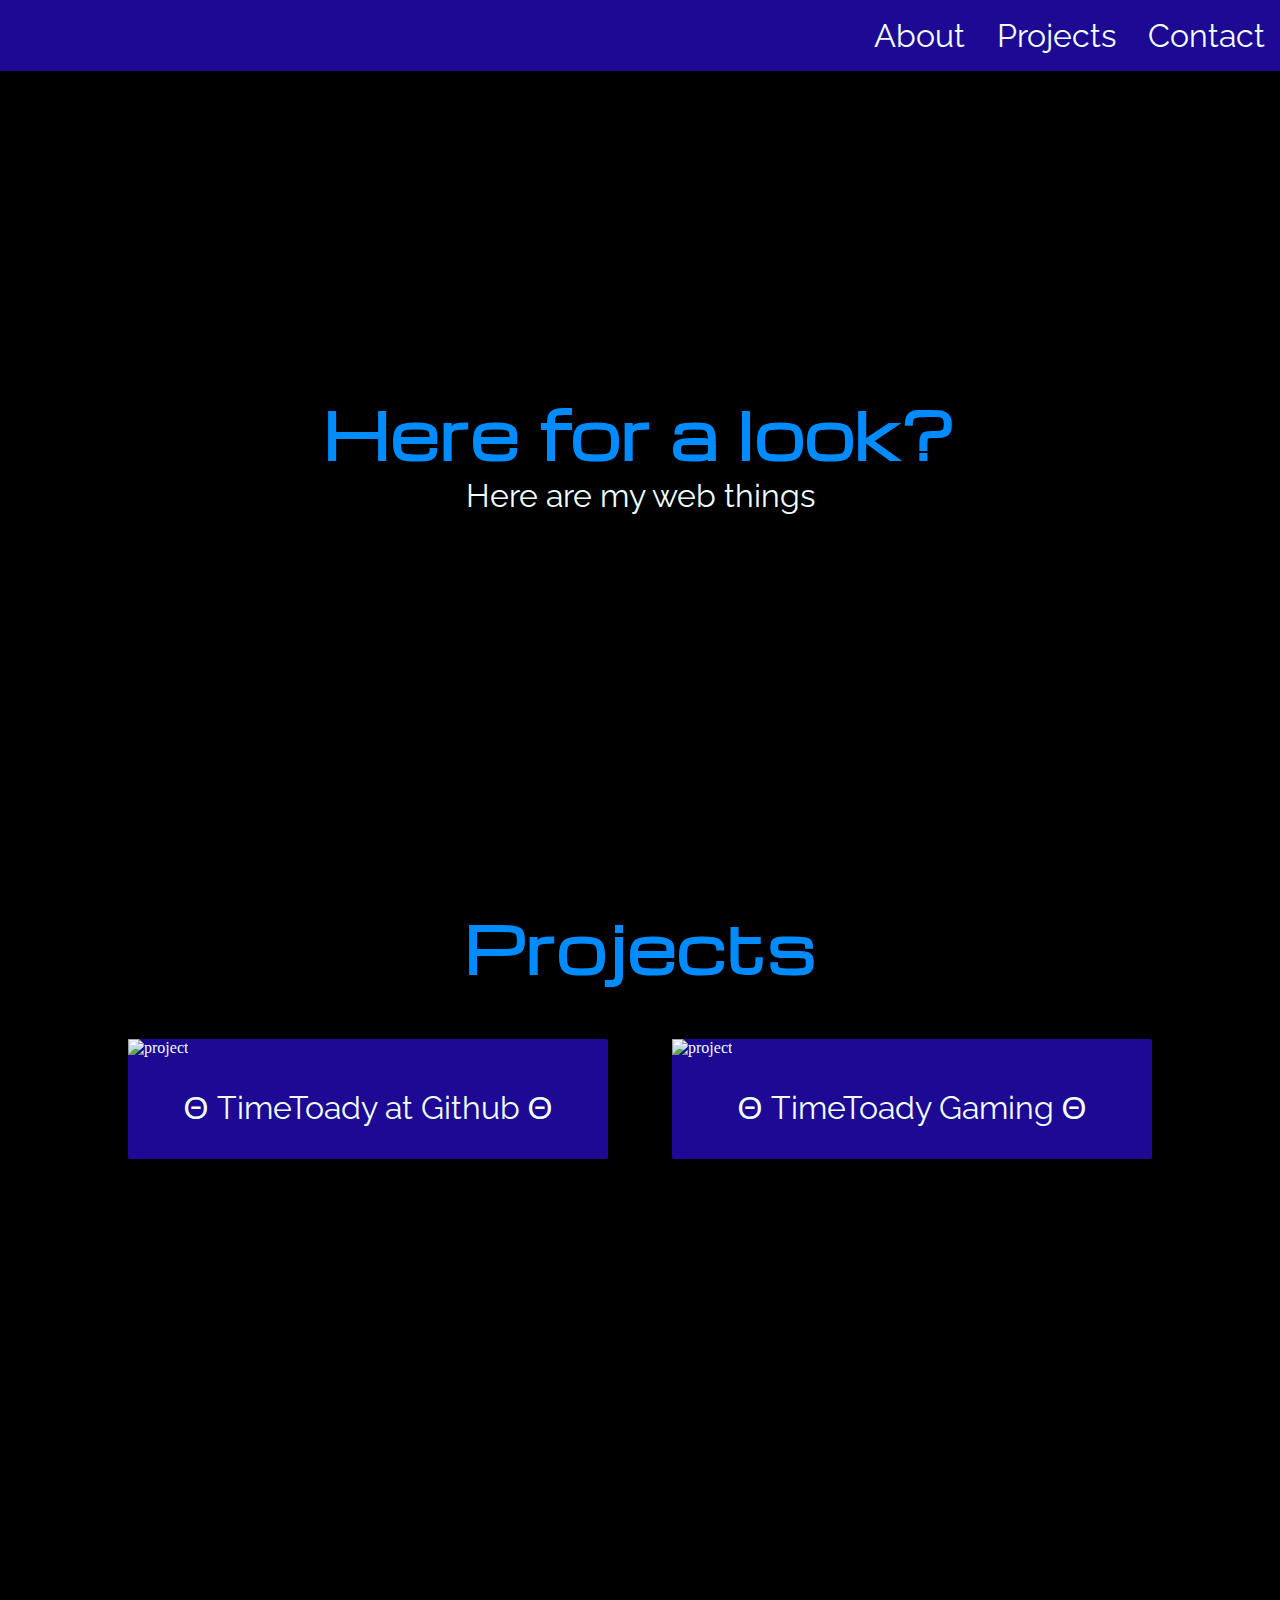
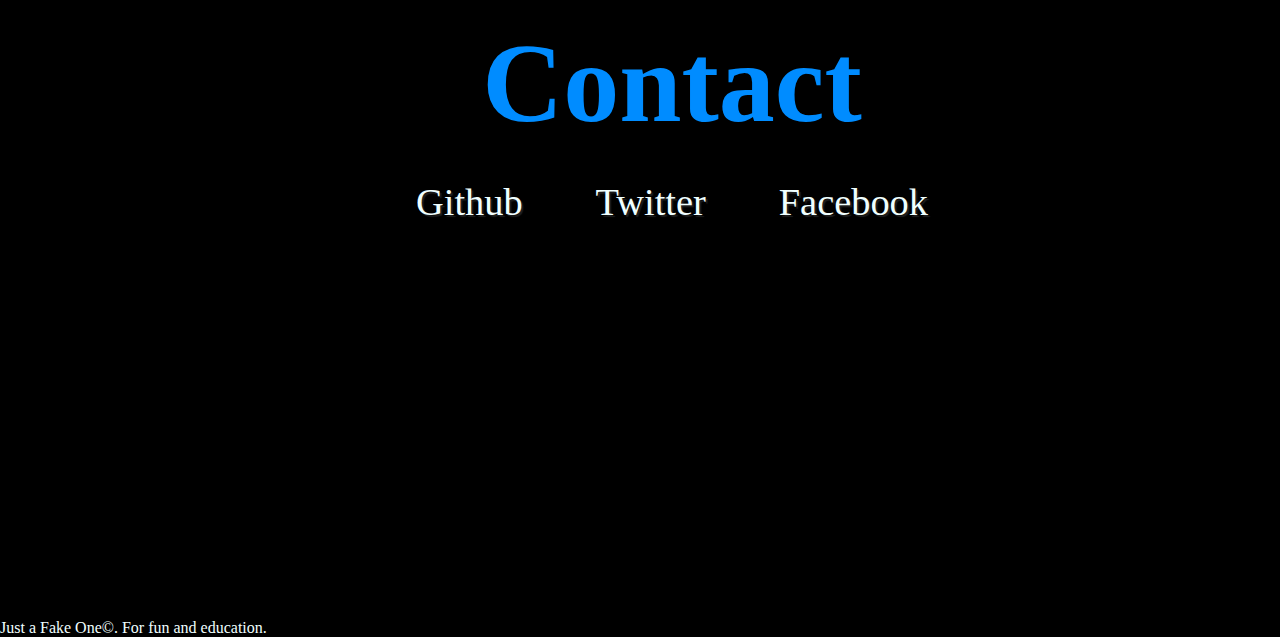
==== index.html @ efb1bec5 "Fixed issue with script" ====
<!DOCTYPE html>
<html lang="en">

<head>
    <meta charset="UTF-8">
    <meta name="viewport" content="width=device-width, initial-scale=1.0">
    <meta http-equiv="X-UA-Compatible" content="ie=edge">
    <link href="style.css" rel="stylesheet">
    <link href="https://fonts.googleapis.com/css?family=Michroma|Raleway&display=swap" rel="stylesheet">
    <link rel="stylesheet" href="https://cdnjs.cloudflare.com/ajax/libs/animate.css/3.7.2/animate.min.css">
    <script src="https://cdn.freecodecamp.org/testable-projects-fcc/v1/bundle.js"></script>
    <title>Adam's Personal Portfolio</title>
</head>

<body>
    <script src="https://cdn.freecodecamp.org/testable-projects-fcc/v1/bundle.js"></script>
    <header>
    </header>

    <nav id="navbar" class="the-nav">
        <ul id="navlist" class="nav-list">
            <li><a href="#welcome-section">About</a></li>
            <li><a href="#projecttop">Projects</a></li>
            <li><a href="#contact">Contact</a></li>
        </ul>
    </nav>
    <main>
        
        <section id="welcome-section">
            <h1>Here for a look?</h1>
            <p>Here are my web things</p>


        </section>
        <a class="anchor" id="projecttop"></a>
        <section id="projects" class="projectsM">
            <h1>Projects</h1>
            <div class="projects-grid">
                <a href="https://github.com/timetoady" target="_blank" class="project project-tile">
                    <img class="project-image"
                        src="https://avatars3.githubusercontent.com/u/16855687?s=460&v=4"
                        alt="project" />
                    <p class="project-title">
                        <span class="code">&Theta;</span>
                        TimeToady at Github
                        <span class="code">&Theta;</span>
                    </p>
                </a>
                <a href="http://timetoady.com/dgm2120/04IntroCSS/" target="_blank" class="project project-tile">
                    <img class="project-image"
                        src="http://timetoady.com/dgm2120/04IntroCSS/TimeToadyGamingthumbnail1.png"
                        alt="project" />
                    <p class="project-title">
                        <span class="code">&Theta;</span>
                        TimeToady Gaming
                        <span class="code">&Theta;</span>
                    </p>
                </a>
            </div>
        </section>
        <section id="contact">
            <div id="contactHeader">
                <h2>Contact</h2>
            </div>
        <div id="contacts" class="contactsPage">
        <a href="https://github.com/timetoady" id="profile-link" target="_blank" class="contact-details" class="animated bounce delay-2s">Github</a>
        <a href="https://twitter.com/ajandreason" target="_blank" class="contact-details" class="animated bounce delay-2s">Twitter</a>
        <a href="https://www.facebook.com/adam.andreason1" class="contact-details" target="_blank">Facebook</a>
    </div>
        </section>
    </main>
</body>
<footer>Just a Fake One&copy;. For fun and education.</footer>

</html>
---- style.css ----
* {
  margin: 0px;
}
@media (max-width: 75em) {
  html {
    font-size: 60%;
  }
}

@media (max-width: 61.25em) {
  html {
    font-size: 58%;
  }
}

html {
  box-sizing: border-box;
  font-size: 100%;
  scroll-behavior: smooth;
}

a {
  text-decoration: none;
  color: azure;
}

body {
  background-color: black;
  color: azure;
}

h1 {
  color: rgb(0, 140, 255);
  font-family: "Michroma", sans-serif;
  font-weight: 800;
  font-size: 4em;
  text-align: center;
}

h2 {
  font-size: 7rem;
  color: rgb(0, 140, 255);
}
p {
  color: azure;
  font-family: "Raleway", sans-serif;
  font-size: 2rem;
}


.nav-list {
  display: flex;
  justify-content: flex-end;
  align-items: center;
  position: fixed;
  width: 100%;
  background-color: #1e0994;
  font-family: "Raleway", open-sans;
  padding: 1px;
}

@media (max-width: 28.75em) {
  html{
    font-size: 55%;
  }
  
  #contacts{
      flex-direction: column;
      line-height: 5rem;
      
  }

  #contactHeader{
      margin-bottom: 5rem;
  }
  #navlist {
  display: flex;
  flex: 1 0 40px;
  justify-content: space-around;
  scroll-behavior: smooth;
  margin-right: 4rem;
  padding: 0px;
  position: fixed;
  }  

  #projects {
    min-height: 100vh;
    margin: 4rem 2rem 3rem 0.5rem;
    padding: 2rem 0rem 2rem 2.6rem;
}
}
.nav-list {
    list-style: none;
    justify-content: flex-end;
    position: fixed;

}

.nav-list a:link {
  display: block;
  font-size: 2rem;
  padding: 1rem;
  box-sizing: inherit;
}

.nav-list a:hover {
  background-color: rgba(53, 38, 38, 0.8);
  box-shadow: 0 2px 0 rgba(53, 38, 38, 0.8);
}

li {
  font-size: 3rem;
  color: azure;
}

#welcome-section {
  display: flex;
  flex-direction: column;
  justify-content: center;
  align-items: center;
  width: 100%;
  height: 100vh;
}

#contact {
  display: flex;
  flex-direction: column;
  justify-content: center;
  flex-wrap: wrap;
  align-items: center;
  text-align: center;
  width: 100%;
  height: 100vh;
  padding: 2rem;
  margin-top: 4rem;
}

#profile-link a:hover {
  text-shadow: 2px 2px 1px #1f1f1f;
  font-size: 4rem;
  transition: ease-out;
}

.projects-grid {
  display: grid;
  grid-template-columns: repeat(auto-fit, minmax(320px, 1fr));
  grid-gap: 4rem;
  width: 100%;
  max-width: 80vw;
  margin: 0 auto;
  margin-bottom: 6rem;
  margin-top: 3rem;
  
}

@media (max-width: 30.625em) {
  .projects-grid {
    grid-template-columns: 1fr;
    
  }
}

.project {
  background: #1e0994;
  box-shadow: 1px 1px 2px rgba(0, 0, 0, 0.5);
  border-radius: 2px;
}

.project-title {
  font-size: 2rem;
  padding: 2rem 0.5rem;
  text-align: center;
  
}

.project-image {
  height: calc(100% - 6.8rem);
  width: 100%;
  object-fit: cover;
  
  
}

.contactsPage {
  display: flex;
  justify-content: space-between;
  flex-flow: wrap;
  width: 40vw;
  padding: 2rem;
  text-align: center;
}

.contact-details {
  font-size: 2.4rem;
  text-shadow: 2px 2px 1px #1f1f1f;
  transition: transform 0.3s ease-out;
}

.contact-details:hover {
  transform: translateY(8px);
}

.code {
    color: var(--main-gray);
    transition: color 0.3s ease-out;
  }

  .project:hover .code {
    color: #f53412;
  }

  nav {
    position: fixed;
  }
.project-tile{
    border: #f53412
}
a.anchor {
    display: block;
    position: relative;
    top: -5rem;
    visibility: hidden;
}
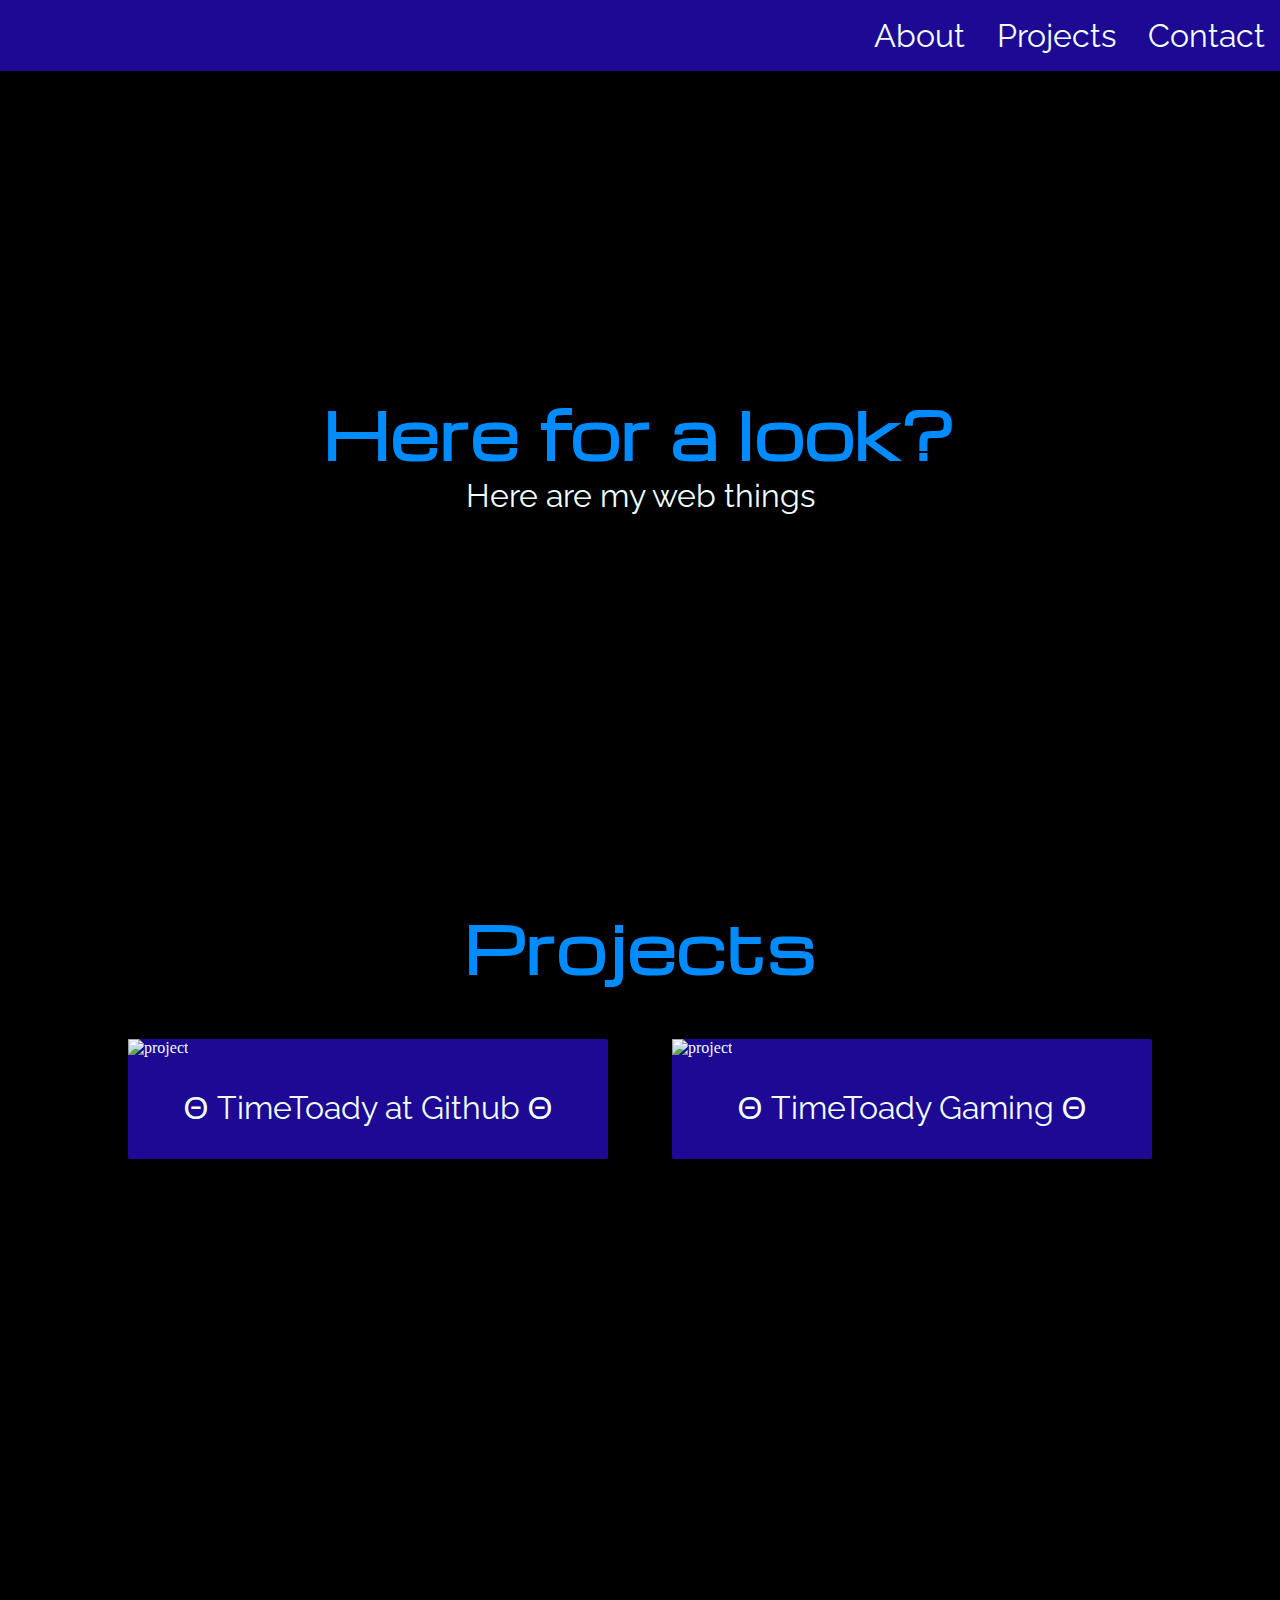
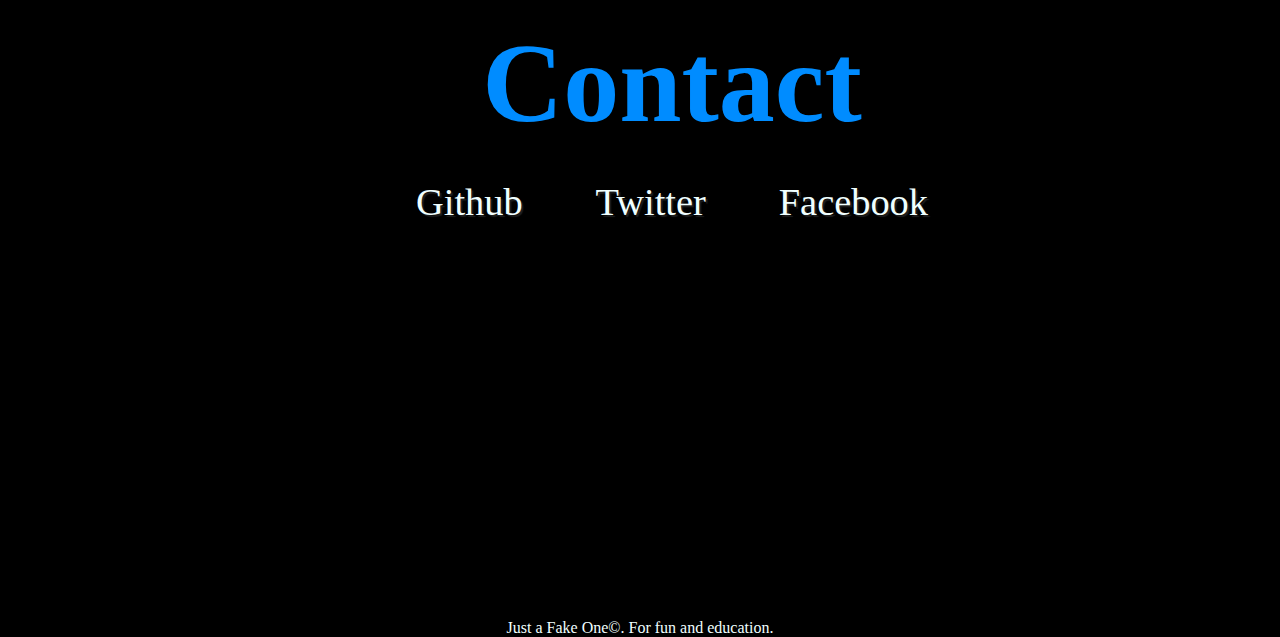
==== commit 775d6c8f: "Minor footer fix" ====
--- a/index.html
+++ b/index.html
@@ -8,7 +8,6 @@
     <link href="style.css" rel="stylesheet">
     <link href="https://fonts.googleapis.com/css?family=Michroma|Raleway&display=swap" rel="stylesheet">
     <link rel="stylesheet" href="https://cdnjs.cloudflare.com/ajax/libs/animate.css/3.7.2/animate.min.css">
-    <script src="https://cdn.freecodecamp.org/testable-projects-fcc/v1/bundle.js"></script>
     <title>Adam's Personal Portfolio</title>
 </head>
 
--- a/style.css
+++ b/style.css
@@ -220,4 +220,8 @@
     position: relative;
     top: -5rem;
     visibility: hidden;
+}
+
+footer{
+    text-align: center;
 }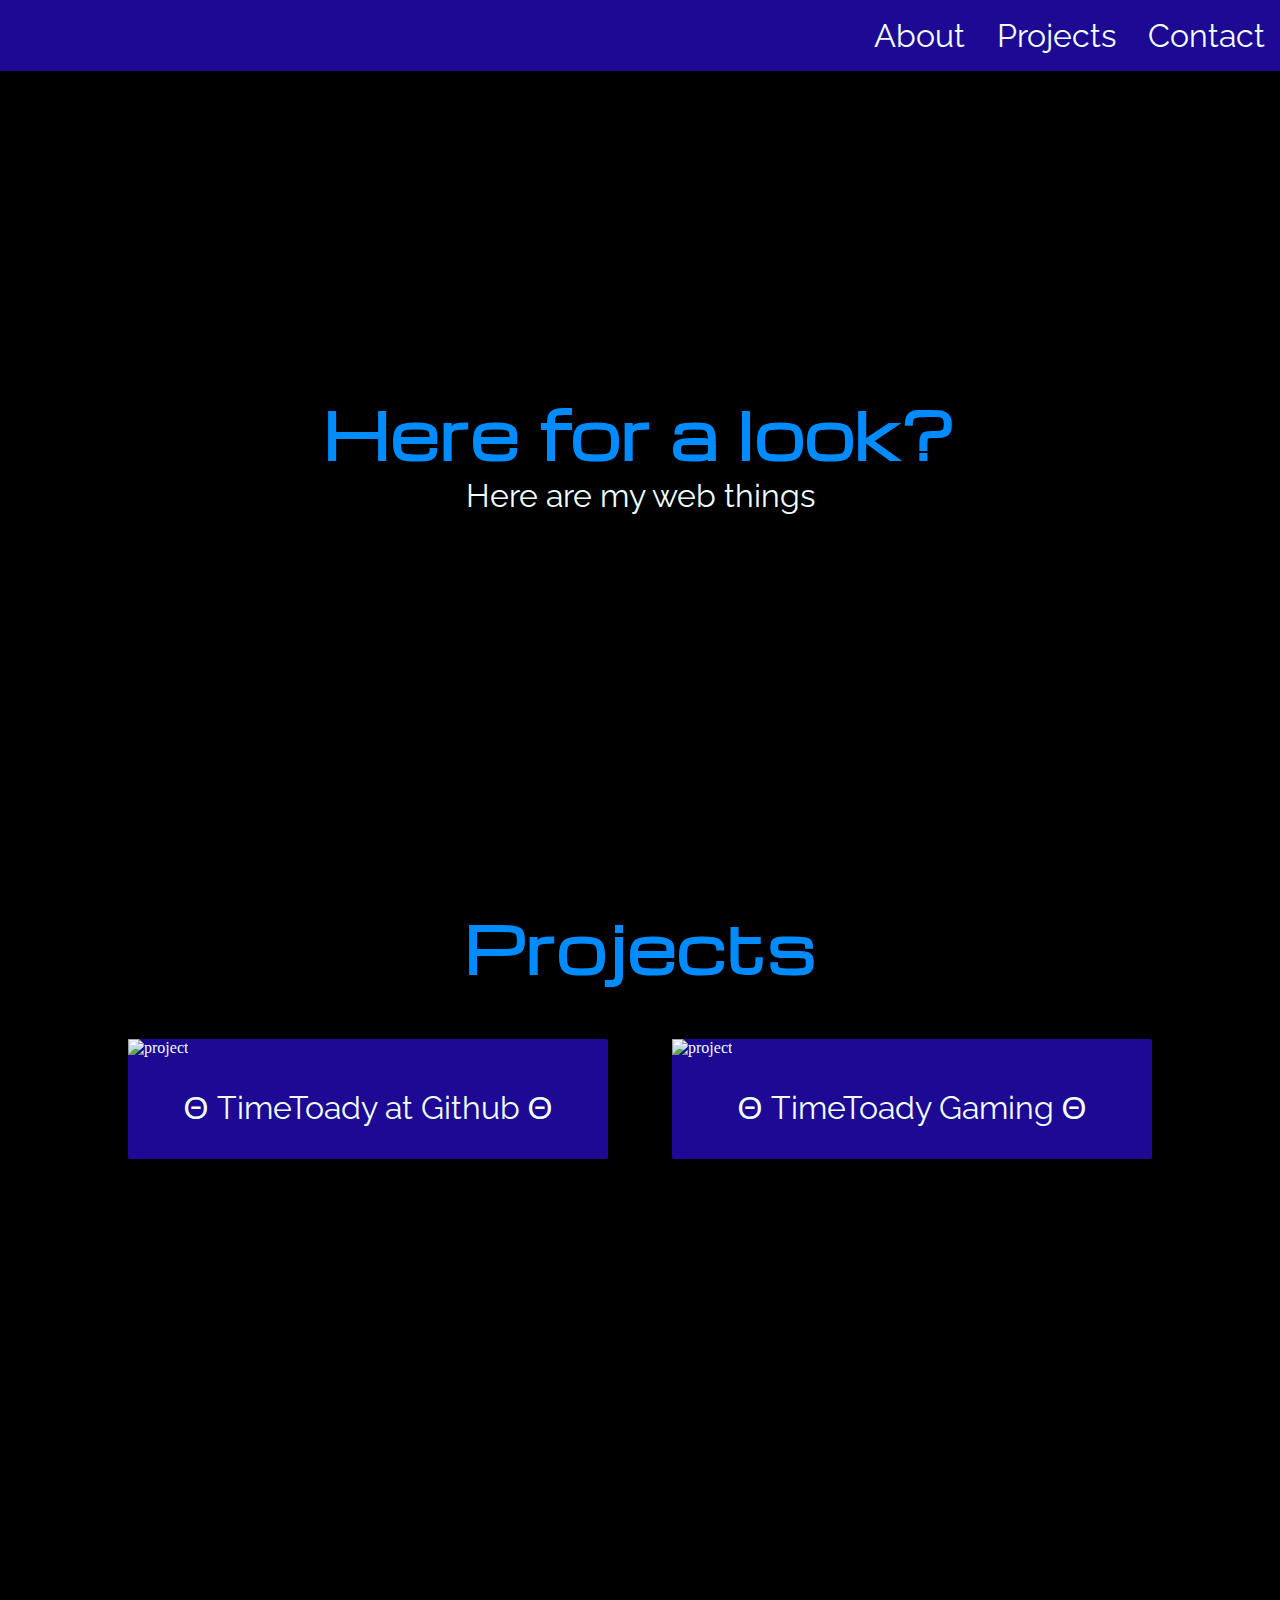
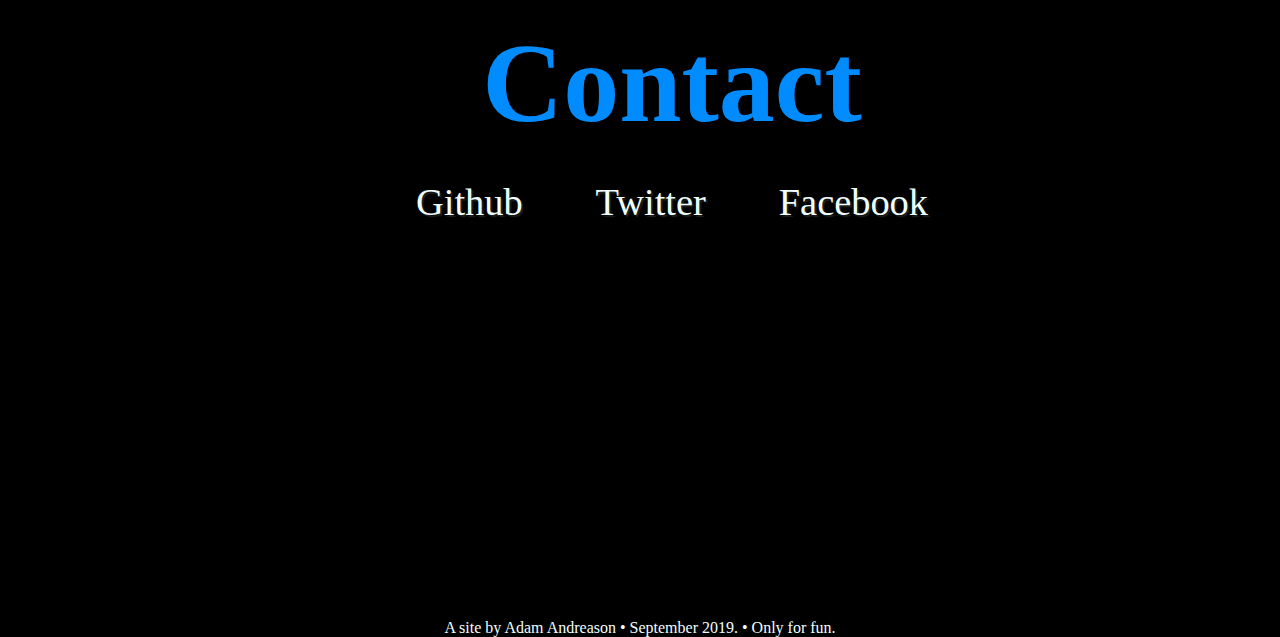
==== commit 459fb558: "More footer fixes" ====
--- a/index.html
+++ b/index.html
@@ -69,6 +69,6 @@
         </section>
     </main>
 </body>
-<footer>Just a Fake One&copy;. For fun and education.</footer>
+<footer>A site by Adam Andreason &bull; September 2019. &bull; Only for fun.</footer>
 
 </html>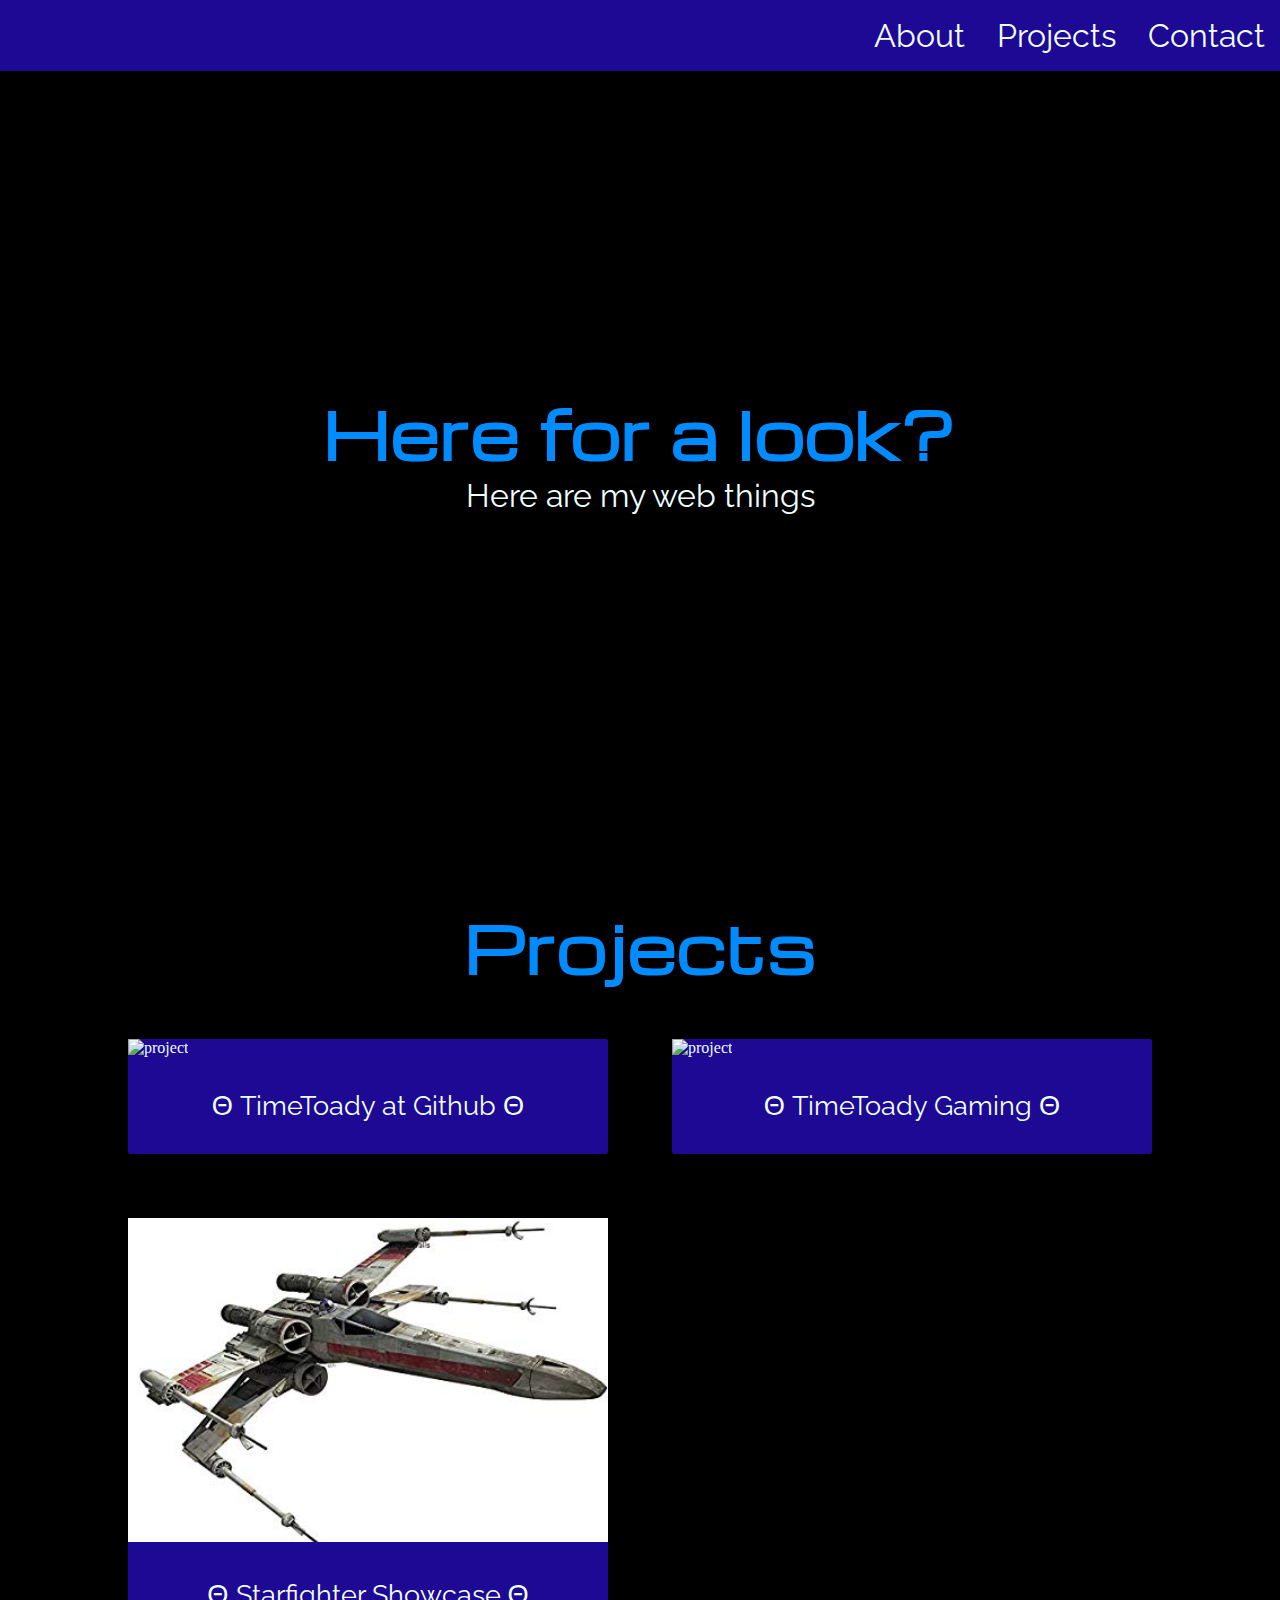
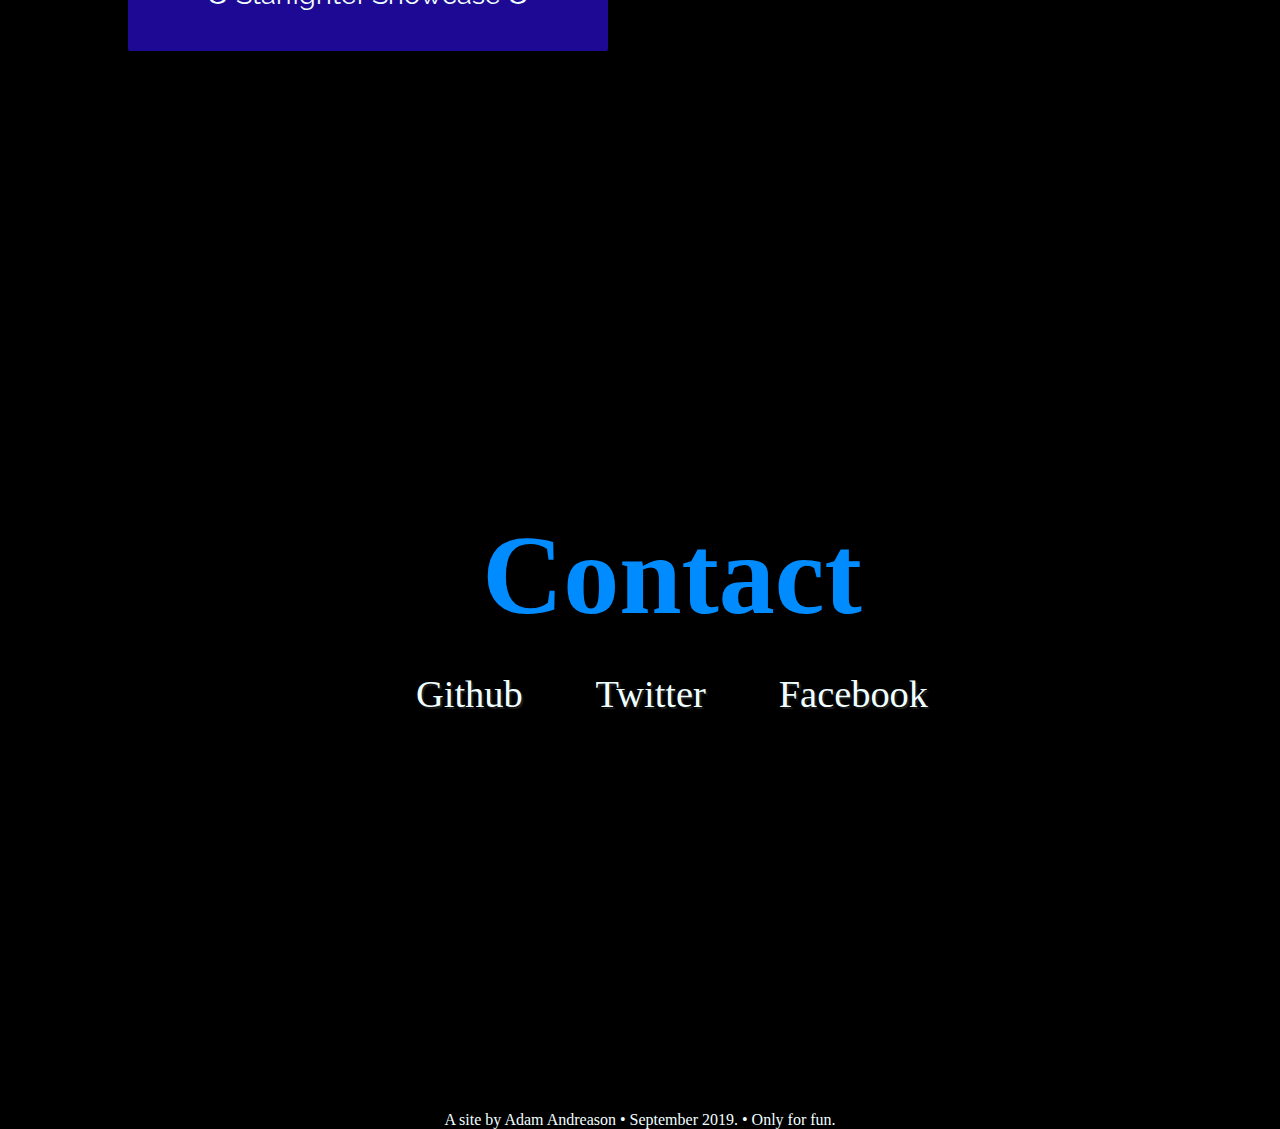
==== commit b7c711c5: "adding javaShowcase page" ====
--- a/index.html
+++ b/index.html
@@ -1,74 +1,122 @@
 <!DOCTYPE html>
 <html lang="en">
+  <head>
+    <meta charset="UTF-8" />
+    <meta name="viewport" content="width=device-width, initial-scale=1.0" />
+    <meta http-equiv="X-UA-Compatible" content="ie=edge" />
+    <link href="style.css" rel="stylesheet" />
+    <link
+      href="https://fonts.googleapis.com/css?family=Michroma|Raleway&display=swap"
+      rel="stylesheet"
+    />
+    <link
+      rel="stylesheet"
+      href="https://cdnjs.cloudflare.com/ajax/libs/animate.css/3.7.2/animate.min.css"
+    />
+    <title>Adam's Personal Portfolio</title>
+  </head>
 
-<head>
-    <meta charset="UTF-8">
-    <meta name="viewport" content="width=device-width, initial-scale=1.0">
-    <meta http-equiv="X-UA-Compatible" content="ie=edge">
-    <link href="style.css" rel="stylesheet">
-    <link href="https://fonts.googleapis.com/css?family=Michroma|Raleway&display=swap" rel="stylesheet">
-    <link rel="stylesheet" href="https://cdnjs.cloudflare.com/ajax/libs/animate.css/3.7.2/animate.min.css">
-    <title>Adam's Personal Portfolio</title>
-</head>
-
-<body>
-    <script src="https://cdn.freecodecamp.org/testable-projects-fcc/v1/bundle.js"></script>
-    <header>
-    </header>
+  <body>
+    <header></header>
 
     <nav id="navbar" class="the-nav">
-        <ul id="navlist" class="nav-list">
-            <li><a href="#welcome-section">About</a></li>
-            <li><a href="#projecttop">Projects</a></li>
-            <li><a href="#contact">Contact</a></li>
-        </ul>
+      <ul id="navlist" class="nav-list">
+        <li><a href="#welcome-section">About</a></li>
+        <li><a href="#projecttop">Projects</a></li>
+        <li><a href="#contact">Contact</a></li>
+      </ul>
     </nav>
     <main>
-        
-        <section id="welcome-section">
-            <h1>Here for a look?</h1>
-            <p>Here are my web things</p>
-
-
-        </section>
-        <a class="anchor" id="projecttop"></a>
-        <section id="projects" class="projectsM">
-            <h1>Projects</h1>
-            <div class="projects-grid">
-                <a href="https://github.com/timetoady" target="_blank" class="project project-tile">
-                    <img class="project-image"
-                        src="https://avatars3.githubusercontent.com/u/16855687?s=460&v=4"
-                        alt="project" />
-                    <p class="project-title">
-                        <span class="code">&Theta;</span>
-                        TimeToady at Github
-                        <span class="code">&Theta;</span>
-                    </p>
-                </a>
-                <a href="http://timetoady.com/dgm2120/04IntroCSS/" target="_blank" class="project project-tile">
-                    <img class="project-image"
-                        src="http://timetoady.com/dgm2120/04IntroCSS/TimeToadyGamingthumbnail1.png"
-                        alt="project" />
-                    <p class="project-title">
-                        <span class="code">&Theta;</span>
-                        TimeToady Gaming
-                        <span class="code">&Theta;</span>
-                    </p>
-                </a>
-            </div>
-        </section>
-        <section id="contact">
-            <div id="contactHeader">
-                <h2>Contact</h2>
-            </div>
+      <section id="welcome-section">
+        <h1>Here for a look?</h1>
+        <p>Here are my web things</p>
+      </section>
+      <a class="anchor" id="projecttop"></a>
+      <section id="projects" class="projectsM">
+        <h1>Projects</h1>
+        <div class="projects-grid">
+          <a
+            href="https://github.com/timetoady"
+            target="_blank"
+            class="project project-tile"
+          >
+            <img
+              class="project-image"
+              src="https://avatars3.githubusercontent.com/u/16855687?s=460&v=4"
+              alt="project"
+            />
+            <p class="project-title">
+              <span class="code">&Theta;</span>
+              TimeToady at Github
+              <span class="code">&Theta;</span>
+            </p>
+          </a>
+          <a
+            href="http://timetoady.com/dgm2120/06Form/"
+            target="_blank"
+            class="project project-tile"
+          >
+            <img
+              class="project-image"
+              src="http://timetoady.com/dgm2120/04IntroCSS/TimeToadyGamingthumbnail1.png"
+              alt="project"
+            />
+            <p class="project-title">
+              <span class="code">&Theta;</span>
+              TimeToady Gaming
+              <span class="code">&Theta;</span>
+            </p>
+          </a>
+          <a
+            href="javaShowcase.html"
+            target="_blank"
+            class="project project-tile"
+          >
+            <img
+              class="project-image"
+              src="./images/41gC1juaq3L._SX425_.jpg"
+              alt="project"
+            />
+            <p class="project-title">
+              <span class="code">&Theta;</span>
+              Starfighter Showcase
+              <span class="code">&Theta;</span>
+            </p>
+          </a>
+        </div>
+      </section>
+      <section id="contact">
+        <div id="contactHeader">
+          <h2>Contact</h2>
+        </div>
         <div id="contacts" class="contactsPage">
-        <a href="https://github.com/timetoady" id="profile-link" target="_blank" class="contact-details" class="animated bounce delay-2s">Github</a>
-        <a href="https://twitter.com/ajandreason" target="_blank" class="contact-details" class="animated bounce delay-2s">Twitter</a>
-        <a href="https://www.facebook.com/adam.andreason1" class="contact-details" target="_blank">Facebook</a>
-    </div>
-        </section>
+          <a
+            href="https://github.com/timetoady"
+            id="profile-link"
+            target="_blank"
+            class="contact-details"
+            class="animated bounce delay-2s"
+            >Github</a
+          >
+          <a
+            href="https://twitter.com/ajandreason"
+            target="_blank"
+            class="contact-details"
+            class="animated bounce delay-2s"
+            >Twitter</a
+          >
+          <a
+            href="https://www.facebook.com/adam.andreason1"
+            class="contact-details"
+            target="_blank"
+            >Facebook</a
+          >
+        </div>
+      </section>
+      <section></section>
     </main>
-</body>
-<footer>A site by Adam Andreason &bull; September 2019. &bull; Only for fun.</footer>
-
-</html>+  </body>
+  <footer>
+    A site by Adam Andreason &bull; September 2019. &bull; Only for fun.
+  </footer>
+</html>
--- a/style.css
+++ b/style.css
@@ -143,7 +143,7 @@
 
 .projects-grid {
   display: grid;
-  grid-template-columns: repeat(auto-fit, minmax(320px, 1fr));
+  grid-template-columns: repeat(auto-fit, minmax(450px, 1.3fr));
   grid-gap: 4rem;
   width: 100%;
   max-width: 80vw;
@@ -167,7 +167,7 @@
 }
 
 .project-title {
-  font-size: 2rem;
+  font-size: 1.7rem;
   padding: 2rem 0.5rem;
   text-align: center;
   
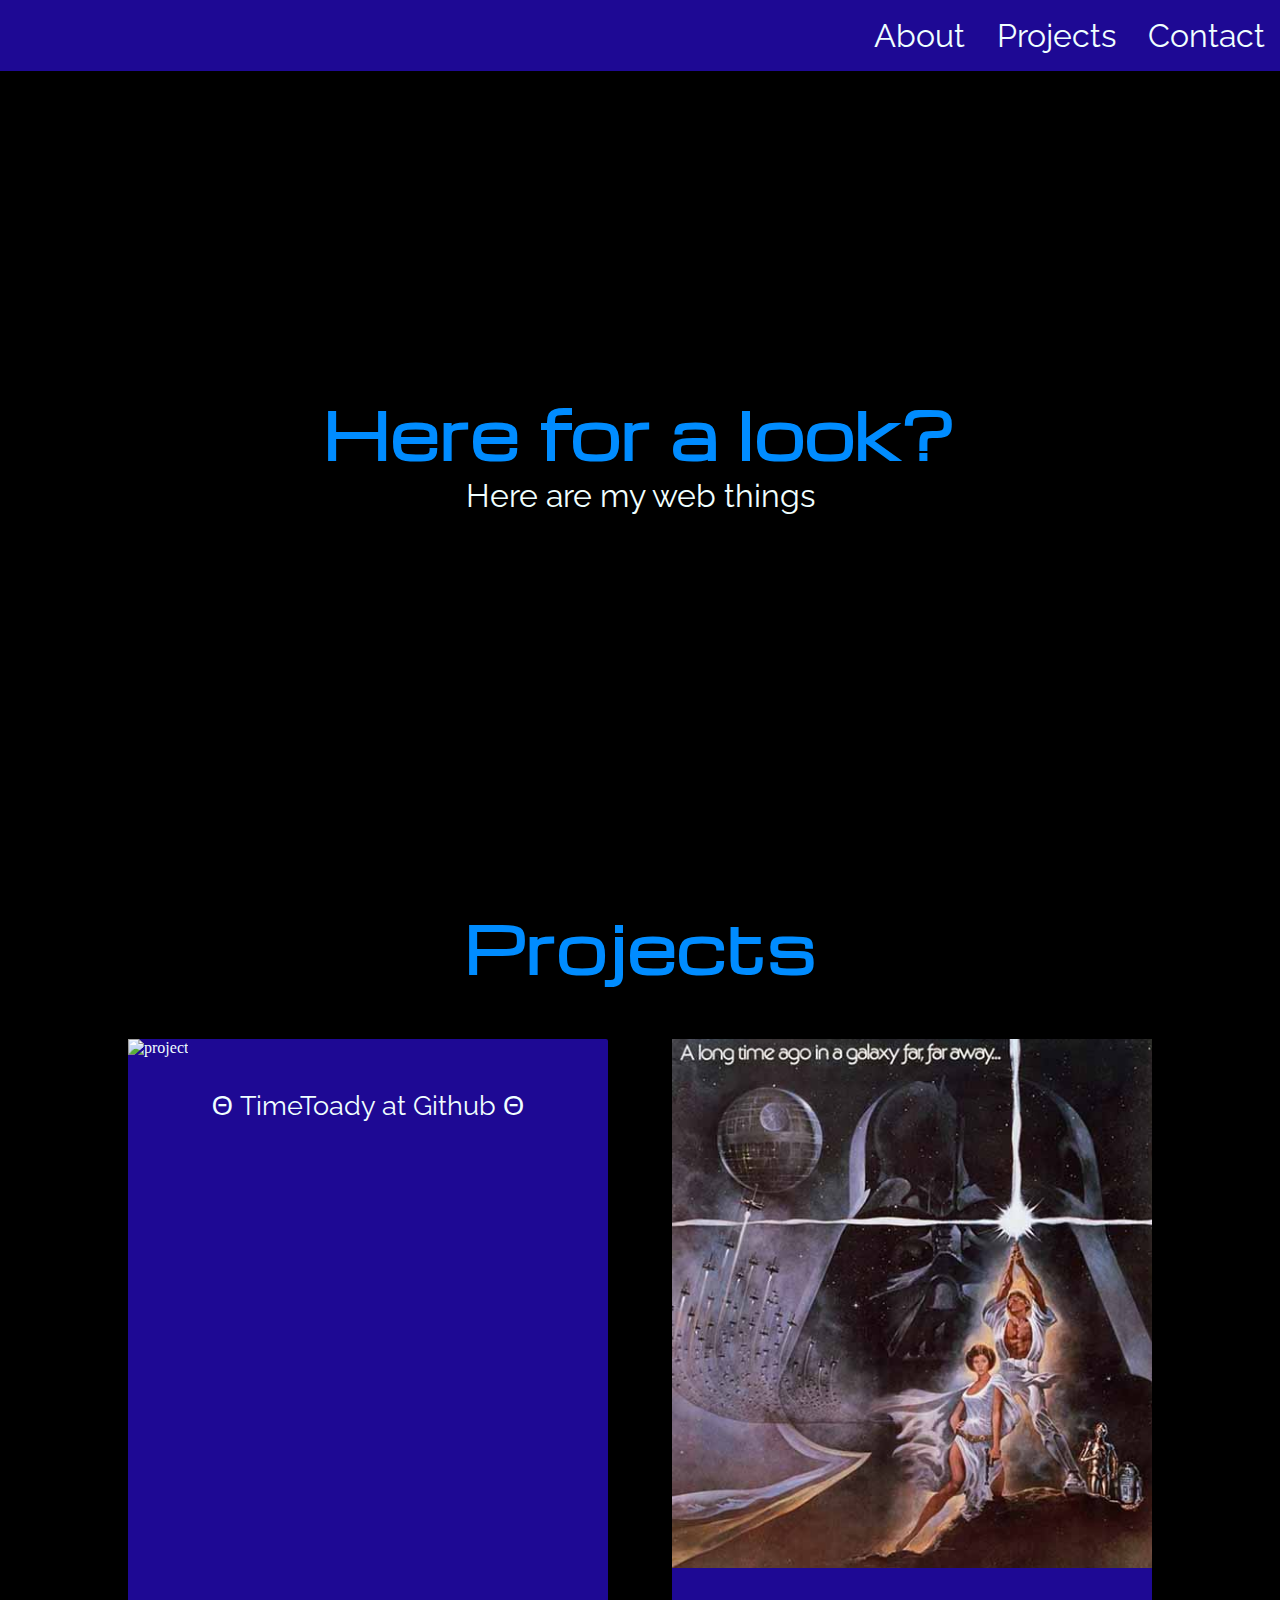
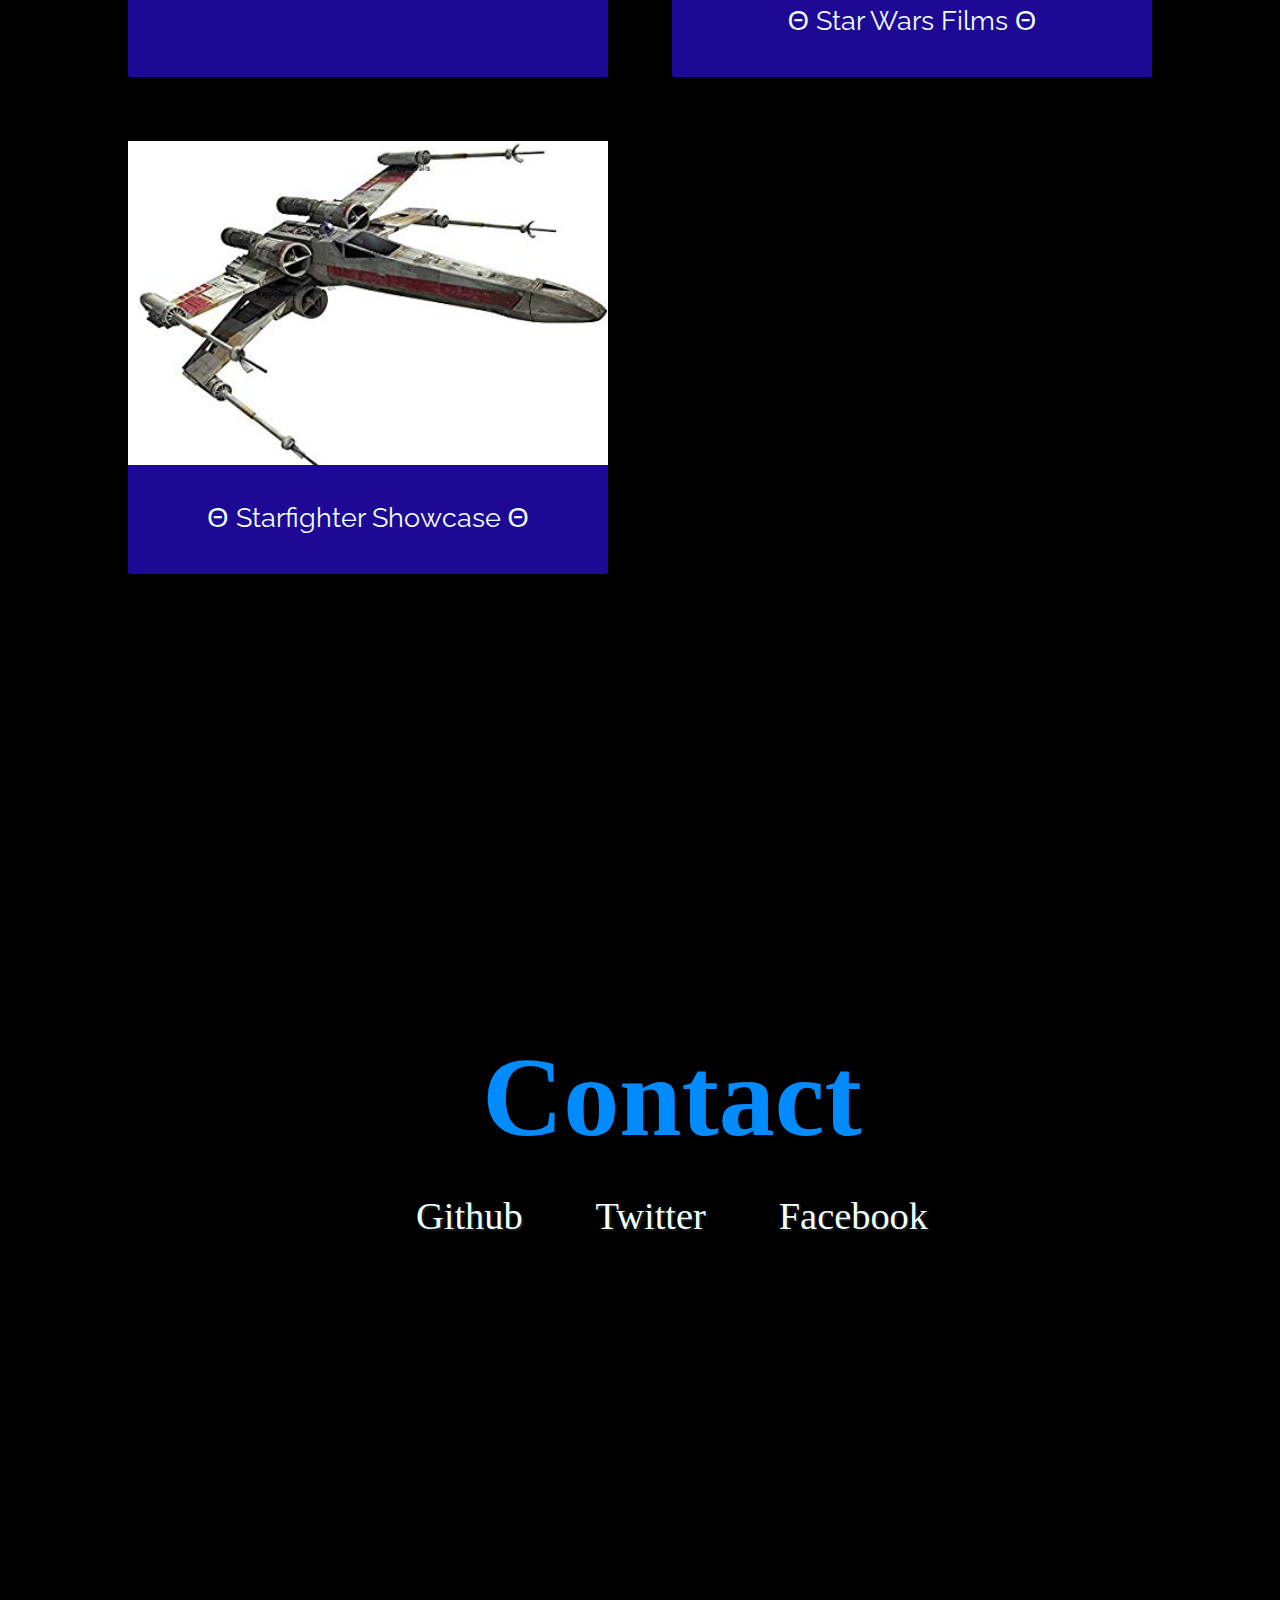
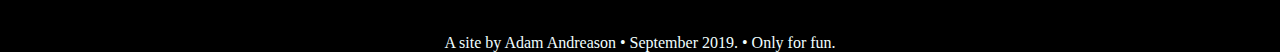
==== commit dd9c9d93: "fixes and updates to index linking" ====
--- a/index.html
+++ b/index.html
@@ -52,18 +52,18 @@
             </p>
           </a>
           <a
-            href="http://timetoady.com/dgm2120/06Form/"
+            href="starwarsmovies.html"
             target="_blank"
             class="project project-tile"
           >
             <img
               class="project-image"
-              src="http://timetoady.com/dgm2120/04IntroCSS/TimeToadyGamingthumbnail1.png"
+              src="images/1StarWars1977.jpg"
               alt="project"
             />
             <p class="project-title">
               <span class="code">&Theta;</span>
-              TimeToady Gaming
+              Star Wars Films
               <span class="code">&Theta;</span>
             </p>
           </a>
--- a/style.css
+++ b/style.css
@@ -47,7 +47,6 @@
   font-size: 2rem;
 }
 
-
 .nav-list {
   display: flex;
   justify-content: flex-end;
@@ -60,40 +59,38 @@
 }
 
 @media (max-width: 28.75em) {
-  html{
+  html {
     font-size: 55%;
   }
-  
-  #contacts{
-      flex-direction: column;
-      line-height: 5rem;
-      
-  }
-
-  #contactHeader{
-      margin-bottom: 5rem;
+
+  #contacts {
+    flex-direction: column;
+    line-height: 5rem;
+  }
+
+  #contactHeader {
+    margin-bottom: 5rem;
   }
   #navlist {
-  display: flex;
-  flex: 1 0 40px;
-  justify-content: space-around;
-  scroll-behavior: smooth;
-  margin-right: 4rem;
-  padding: 0px;
-  position: fixed;
-  }  
+    display: flex;
+    flex: 1 0 40px;
+    justify-content: space-around;
+    scroll-behavior: smooth;
+    margin-right: 4rem;
+    padding: 0px;
+    position: fixed;
+  }
 
   #projects {
     min-height: 100vh;
     margin: 4rem 2rem 3rem 0.5rem;
     padding: 2rem 0rem 2rem 2.6rem;
-}
+  }
 }
 .nav-list {
-    list-style: none;
-    justify-content: flex-end;
-    position: fixed;
-
+  list-style: none;
+  justify-content: flex-end;
+  position: fixed;
 }
 
 .nav-list a:link {
@@ -143,20 +140,18 @@
 
 .projects-grid {
   display: grid;
-  grid-template-columns: repeat(auto-fit, minmax(450px, 1.3fr));
+  grid-template-columns: repeat(auto-fit, minmax(450px, 1fr));
   grid-gap: 4rem;
   width: 100%;
   max-width: 80vw;
   margin: 0 auto;
   margin-bottom: 6rem;
   margin-top: 3rem;
-  
 }
 
 @media (max-width: 30.625em) {
   .projects-grid {
     grid-template-columns: 1fr;
-    
   }
 }
 
@@ -170,15 +165,12 @@
   font-size: 1.7rem;
   padding: 2rem 0.5rem;
   text-align: center;
-  
 }
 
 .project-image {
   height: calc(100% - 6.8rem);
   width: 100%;
   object-fit: cover;
-  
-  
 }
 
 .contactsPage {
@@ -201,27 +193,27 @@
 }
 
 .code {
-    color: var(--main-gray);
-    transition: color 0.3s ease-out;
-  }
-
-  .project:hover .code {
-    color: #f53412;
-  }
-
-  nav {
-    position: fixed;
-  }
-.project-tile{
-    border: #f53412
+  color: var(--main-gray);
+  transition: color 0.3s ease-out;
+}
+
+.project:hover .code {
+  color: #f53412;
+}
+
+nav {
+  position: fixed;
+}
+.project-tile {
+  border: #f53412;
 }
 a.anchor {
-    display: block;
-    position: relative;
-    top: -5rem;
-    visibility: hidden;
-}
-
-footer{
-    text-align: center;
-}+  display: block;
+  position: relative;
+  top: -5rem;
+  visibility: hidden;
+}
+
+footer {
+  text-align: center;
+}
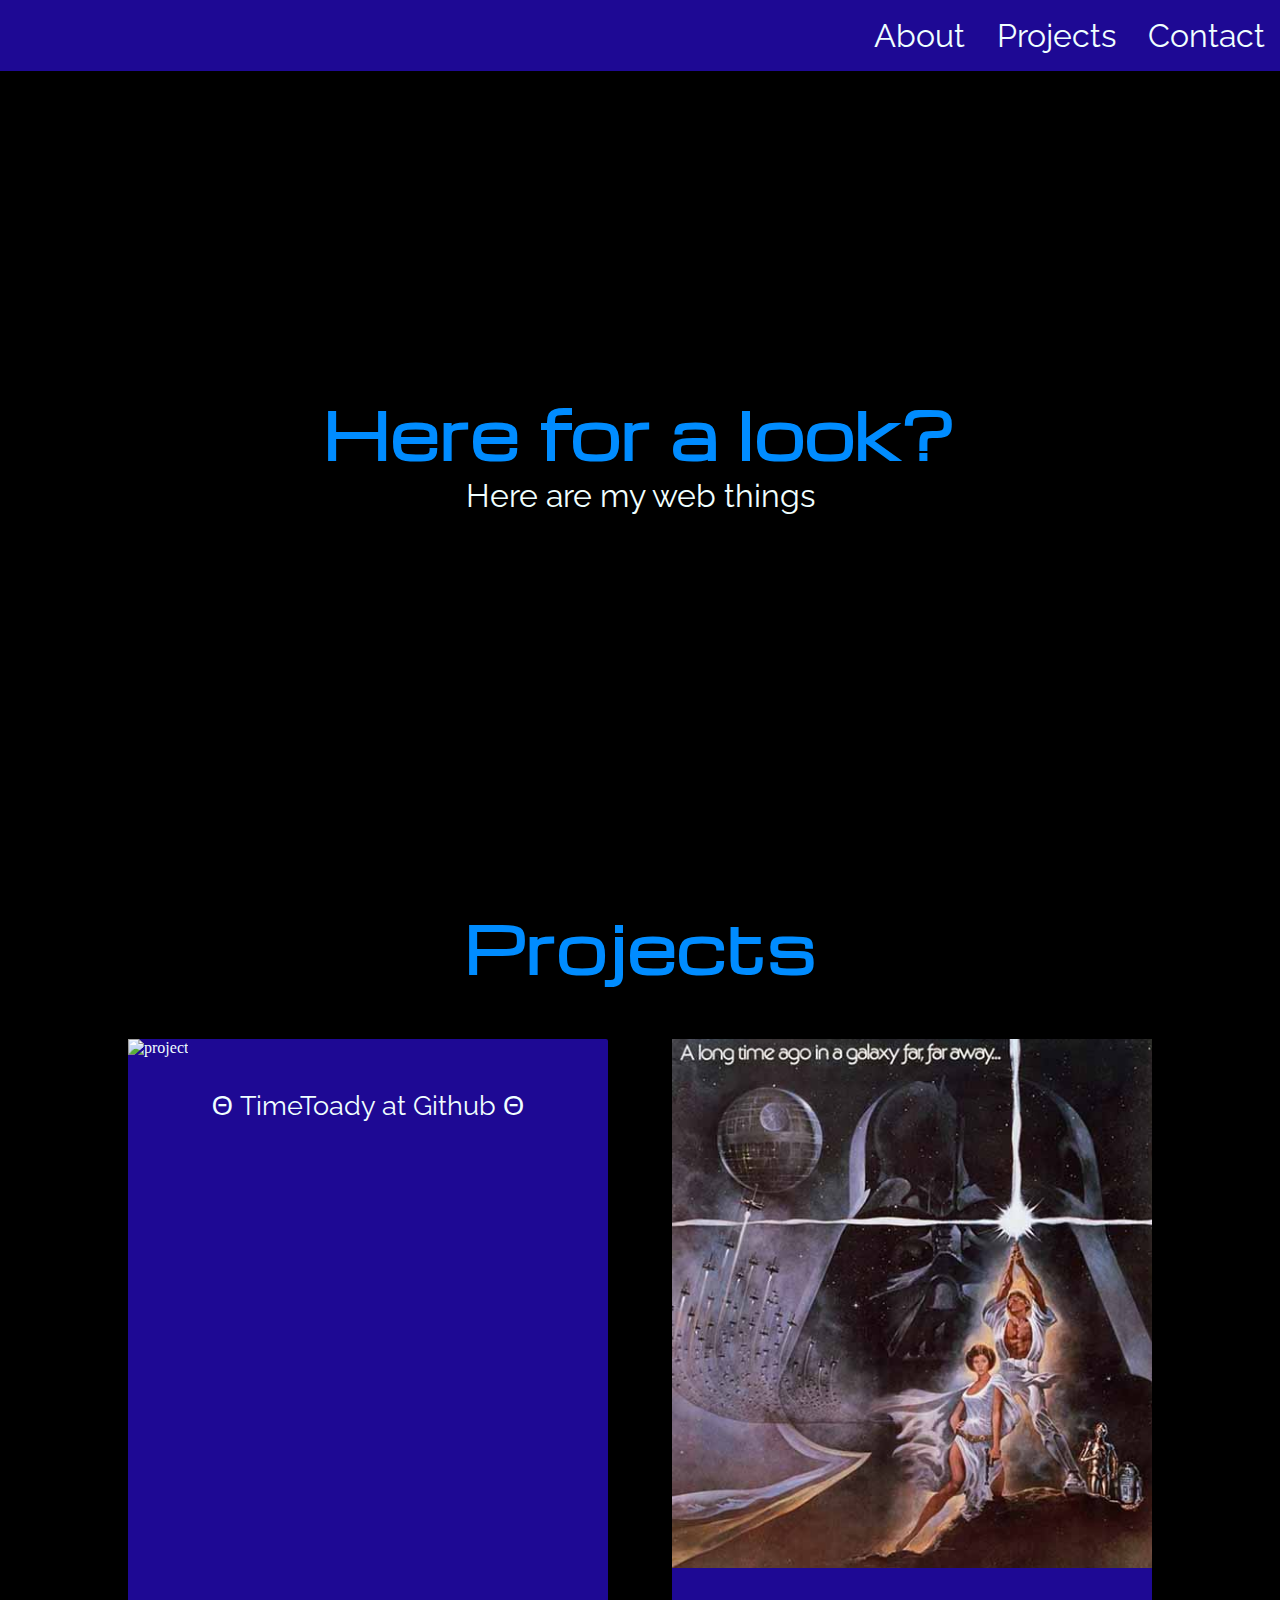
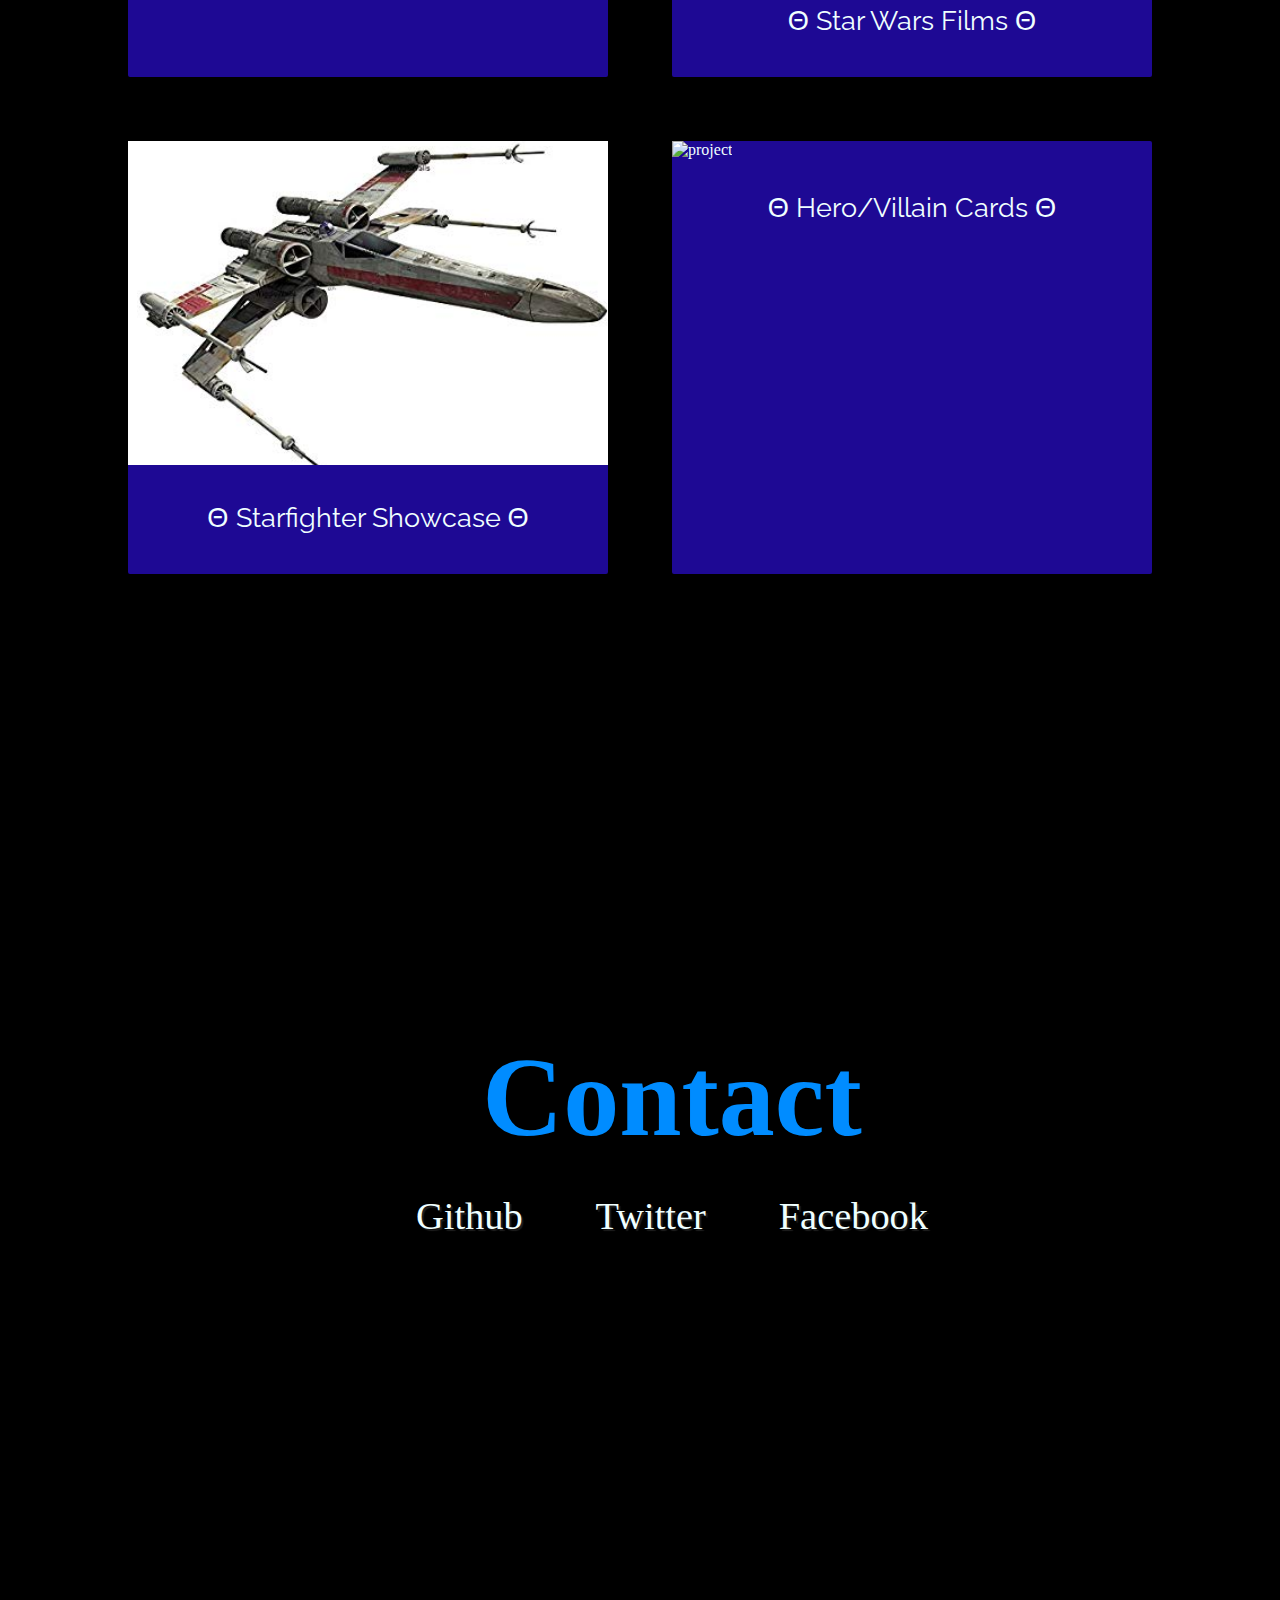
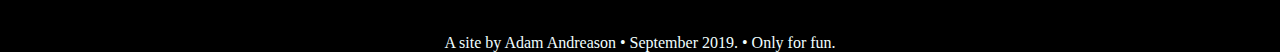
==== commit 47e61a13: "Tweaked mobile, updated index" ====
--- a/index.html
+++ b/index.html
@@ -83,6 +83,22 @@
               <span class="code">&Theta;</span>
             </p>
           </a>
+          <a
+          href="card2.html"
+          target="_blank"
+          class="project project-tile"
+        >
+          <img
+            class="project-image"
+            src="https://cdn.rawgit.com/akabab/superhero-api/0.2.0/api/images/md/149-captain-america.jpg"
+            alt="project"
+          />
+          <p class="project-title">
+            <span class="code">&Theta;</span>
+            Hero/Villain Cards
+            <span class="code">&Theta;</span>
+          </p>
+        </a>
         </div>
       </section>
       <section id="contact">
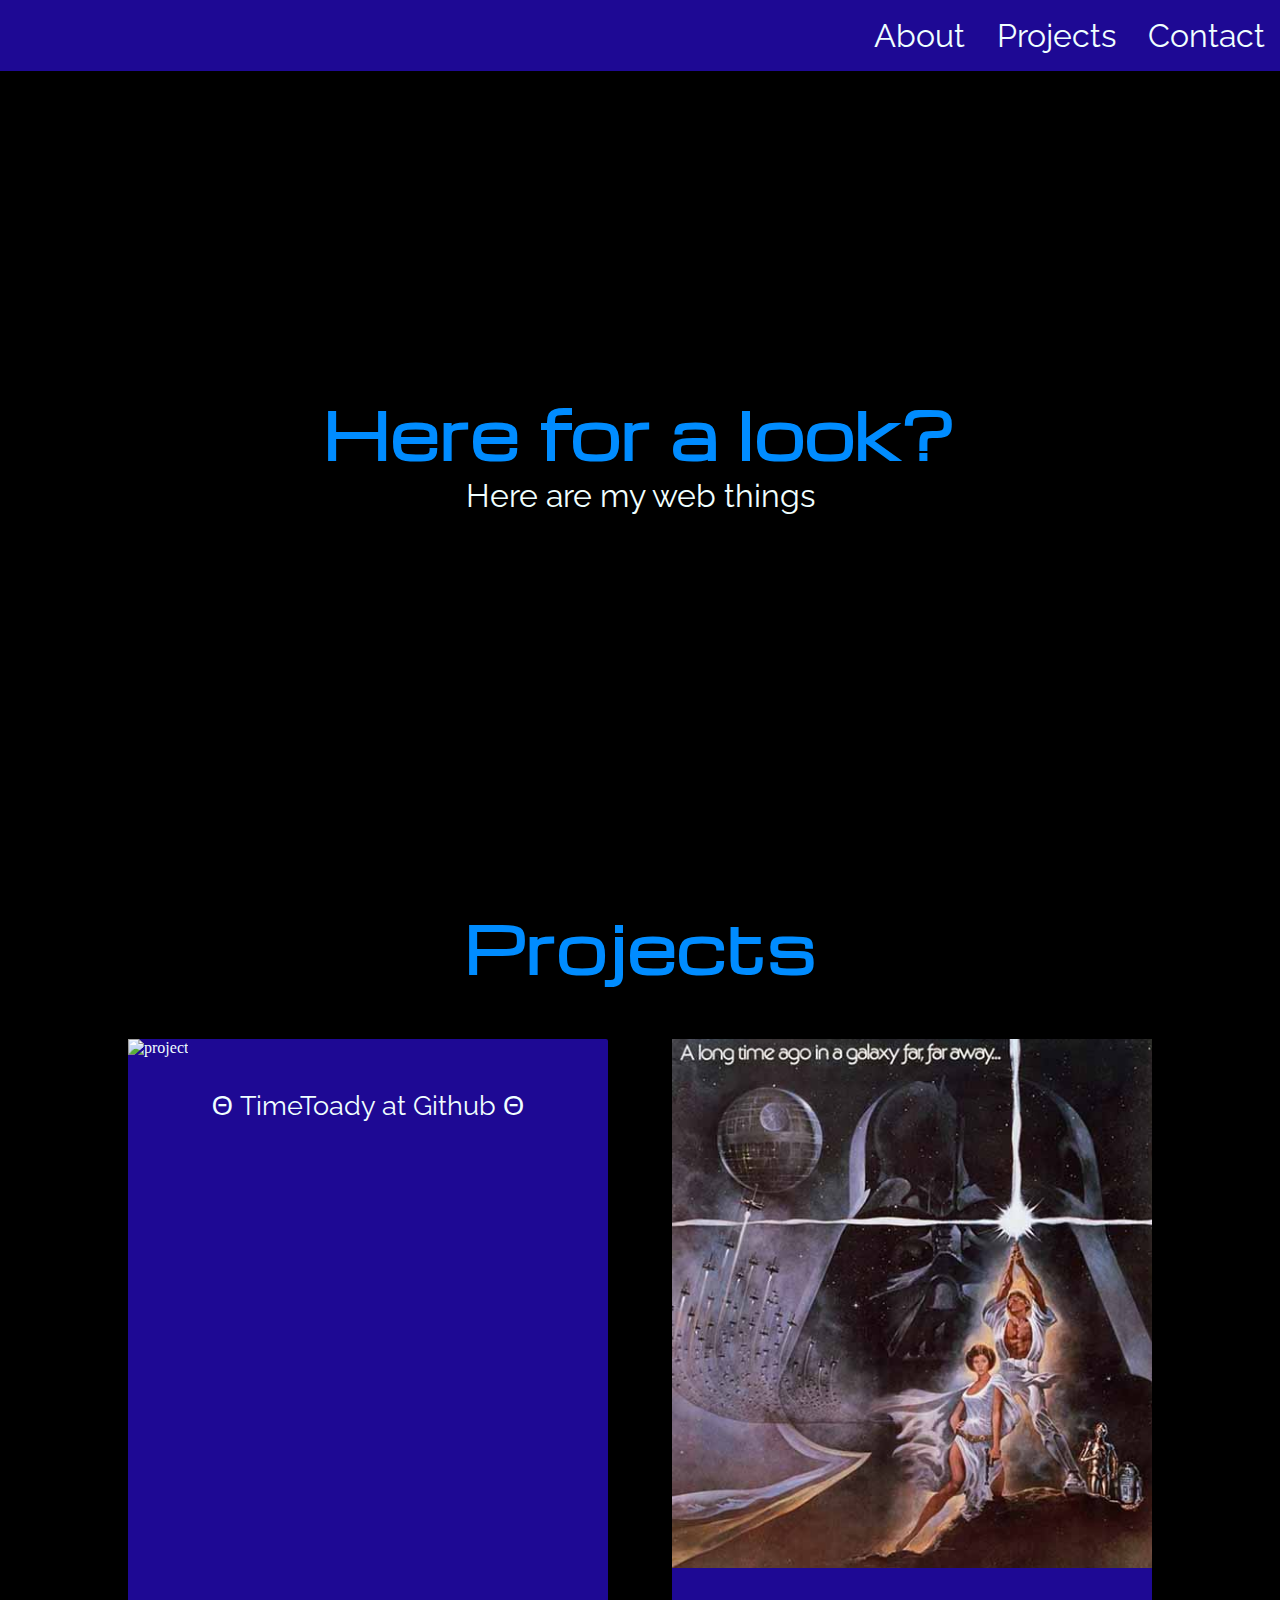
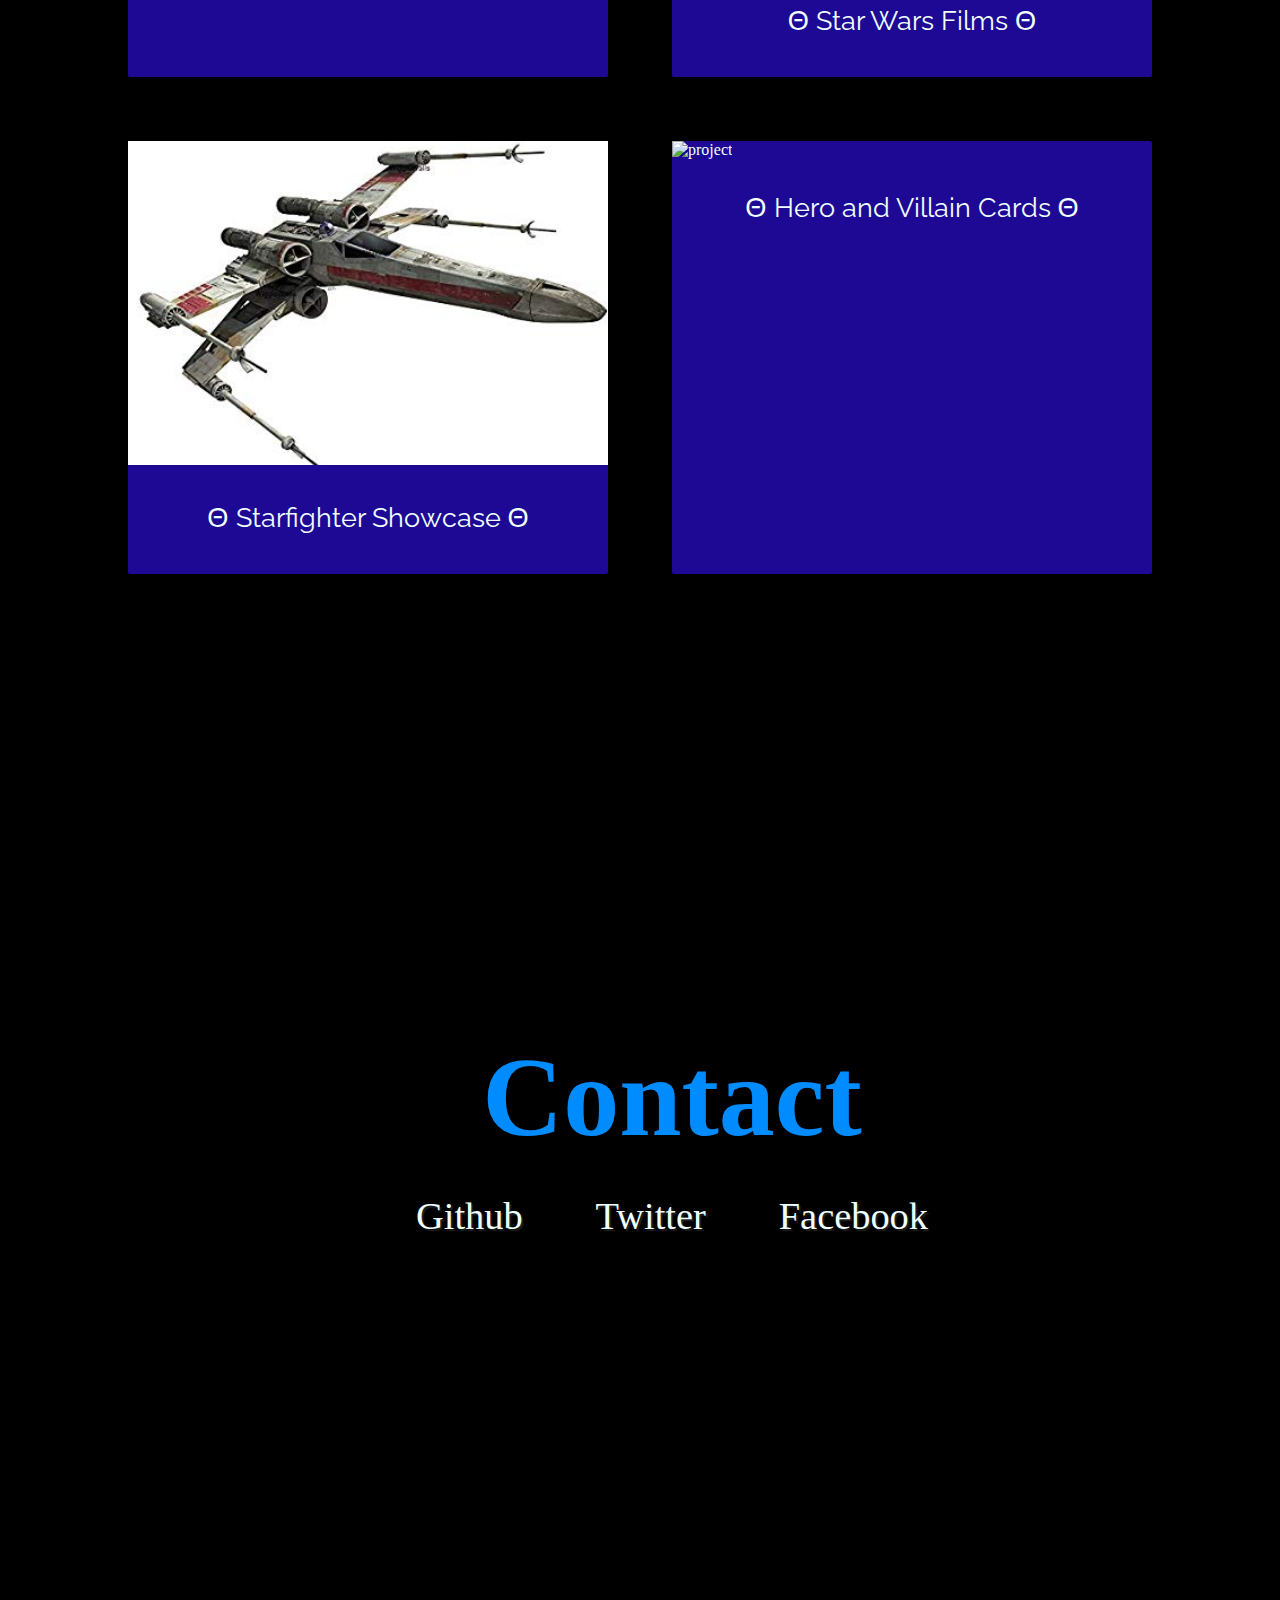
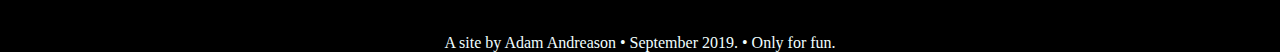
==== commit c631c668: "Removing unused code, prettying up" ====
--- a/index.html
+++ b/index.html
@@ -83,22 +83,18 @@
               <span class="code">&Theta;</span>
             </p>
           </a>
-          <a
-          href="card2.html"
-          target="_blank"
-          class="project project-tile"
-        >
-          <img
-            class="project-image"
-            src="https://cdn.rawgit.com/akabab/superhero-api/0.2.0/api/images/md/149-captain-america.jpg"
-            alt="project"
-          />
-          <p class="project-title">
-            <span class="code">&Theta;</span>
-            Hero/Villain Cards
-            <span class="code">&Theta;</span>
-          </p>
-        </a>
+          <a href="card2.html" target="_blank" class="project project-tile">
+            <img
+              class="project-image"
+              src="https://cdn.rawgit.com/akabab/superhero-api/0.2.0/api/images/md/149-captain-america.jpg"
+              alt="project"
+            />
+            <p class="project-title">
+              <span class="code">&Theta;</span>
+              Hero and Villain Cards
+              <span class="code">&Theta;</span>
+            </p>
+          </a>
         </div>
       </section>
       <section id="contact">
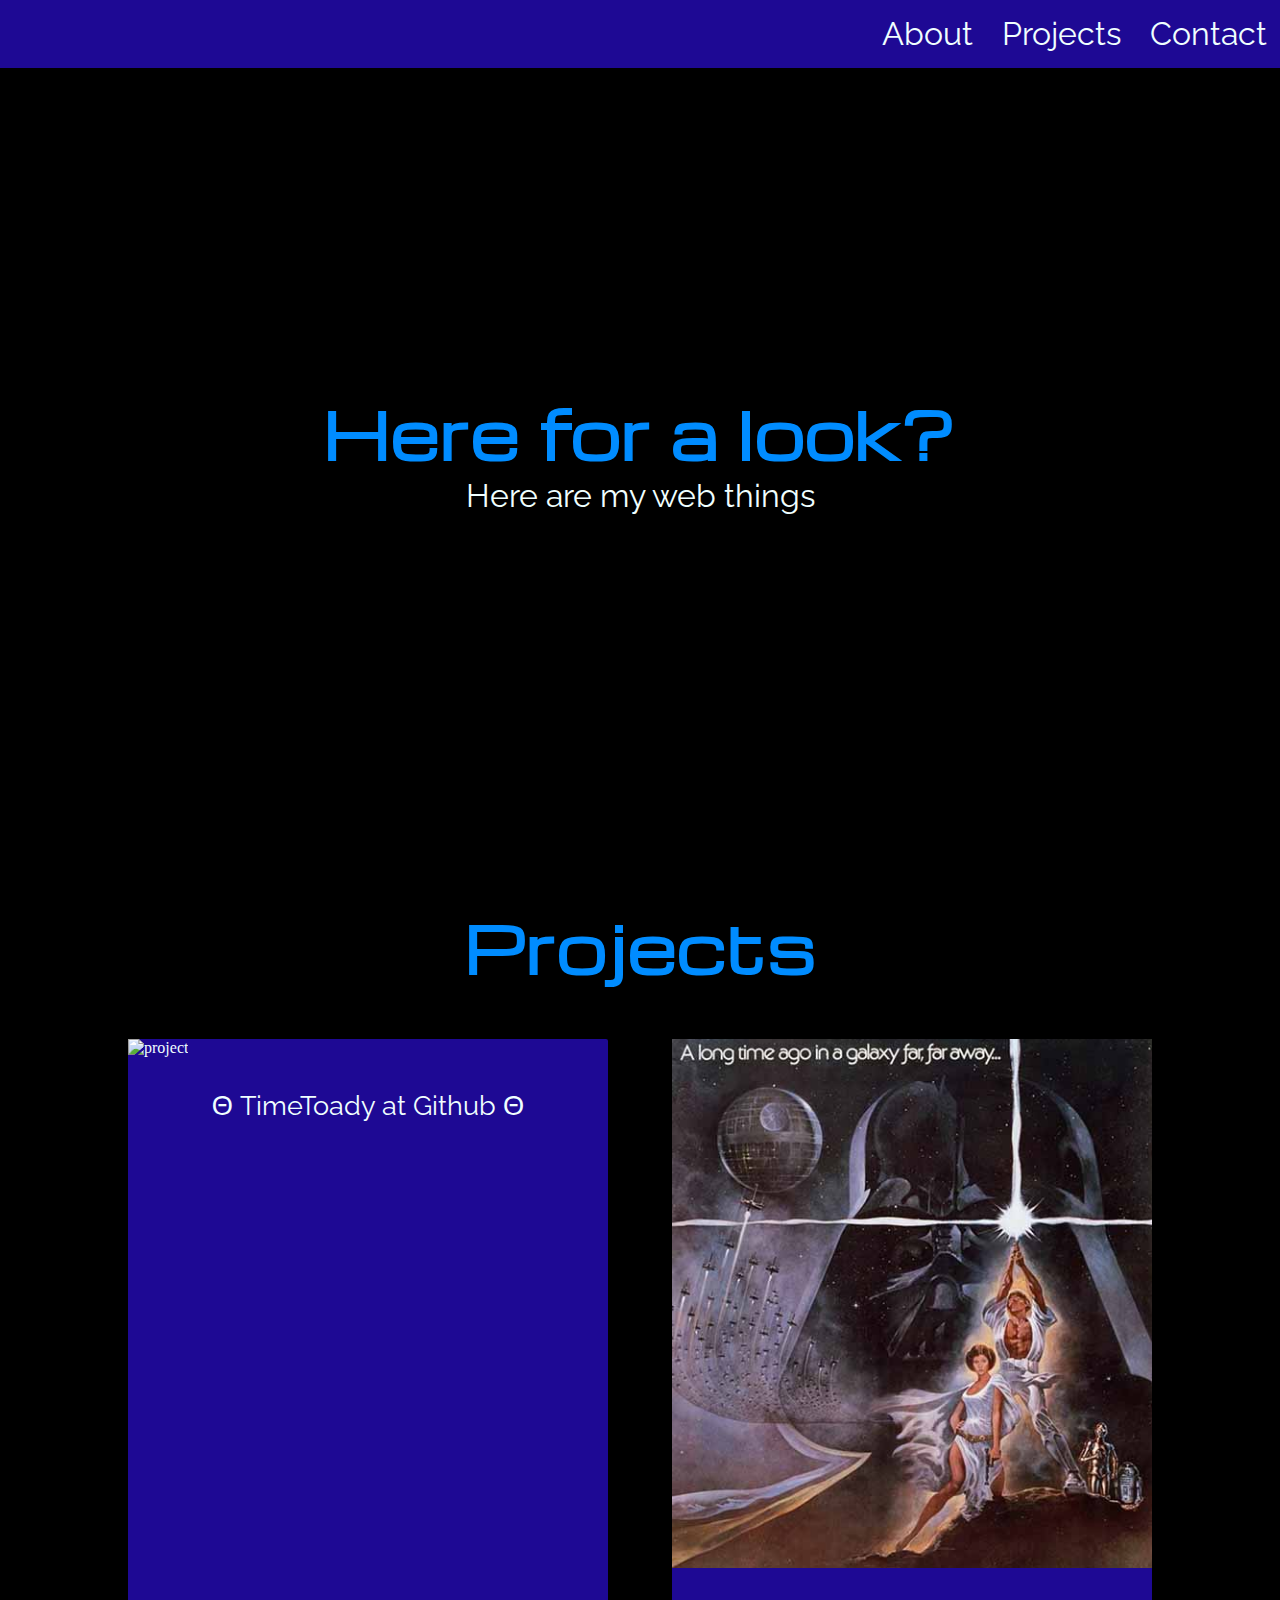
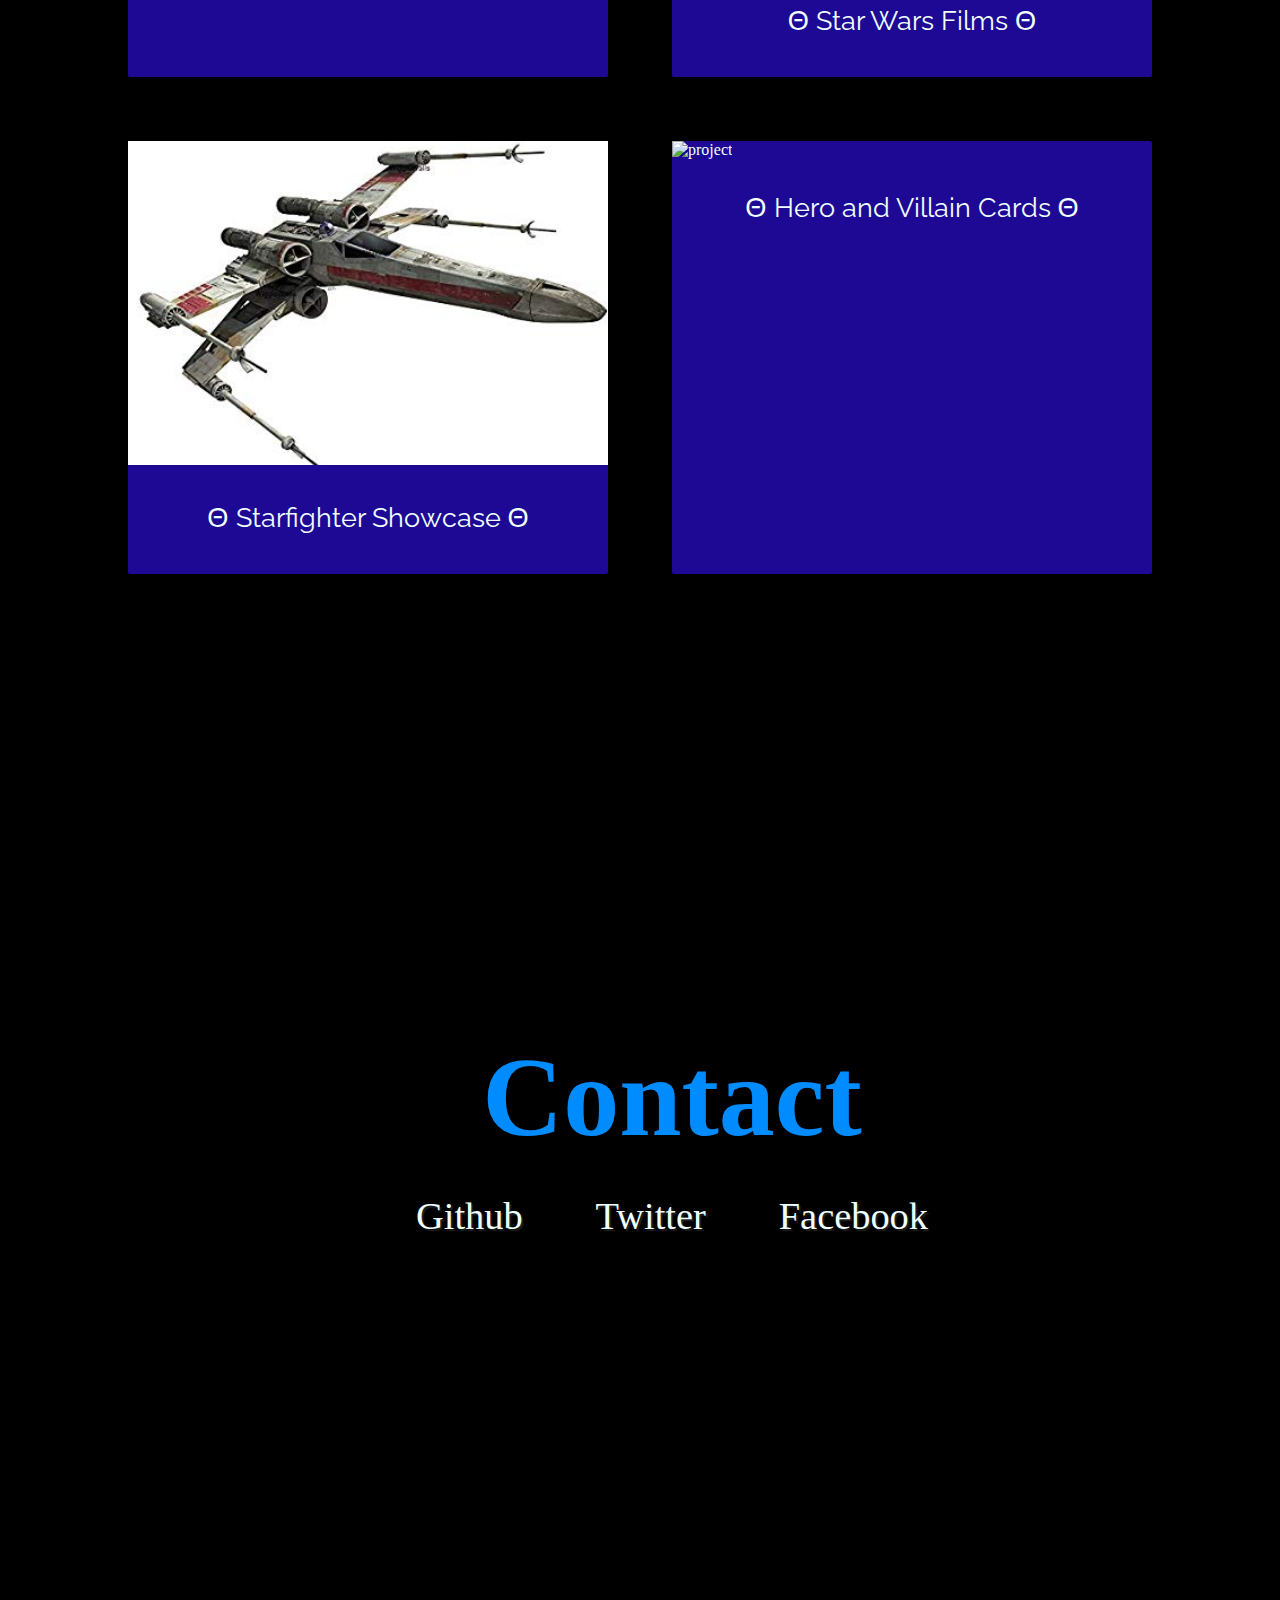
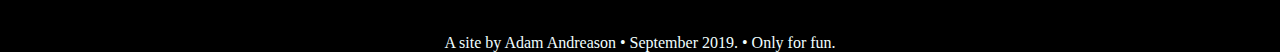
==== commit f5a078d1: "fixing nav hover padding" ====
--- a/index.html
+++ b/index.html
@@ -2,7 +2,7 @@
 <html lang="en">
   <head>
     <meta charset="UTF-8" />
-    <meta name="viewport" content="width=device-width, initial-scale=1.0" />
+    <meta name="viewport" content="width=device-width, initial-scale=1" />
     <meta http-equiv="X-UA-Compatible" content="ie=edge" />
     <link href="style.css" rel="stylesheet" />
     <link
--- a/style.css
+++ b/style.css
@@ -79,12 +79,17 @@
     margin-right: 4rem;
     padding: 0px;
     position: fixed;
+    width: 100vw;
   }
 
   #projects {
     min-height: 100vh;
     margin: 4rem 2rem 3rem 0.5rem;
     padding: 2rem 0rem 2rem 2.6rem;
+    
+  }
+  .nav-list a:hover {
+    padding: 0.79rem !important;
   }
 }
 .nav-list {
@@ -96,13 +101,13 @@
 .nav-list a:link {
   display: block;
   font-size: 2rem;
-  padding: 1rem;
+  padding: .9rem;
   box-sizing: inherit;
 }
 
 .nav-list a:hover {
   background-color: rgba(53, 38, 38, 0.8);
-  box-shadow: 0 2px 0 rgba(53, 38, 38, 0.8);
+  box-shadow: 0 1px 0 rgba(53, 38, 38, 0.8);
 }
 
 li {
